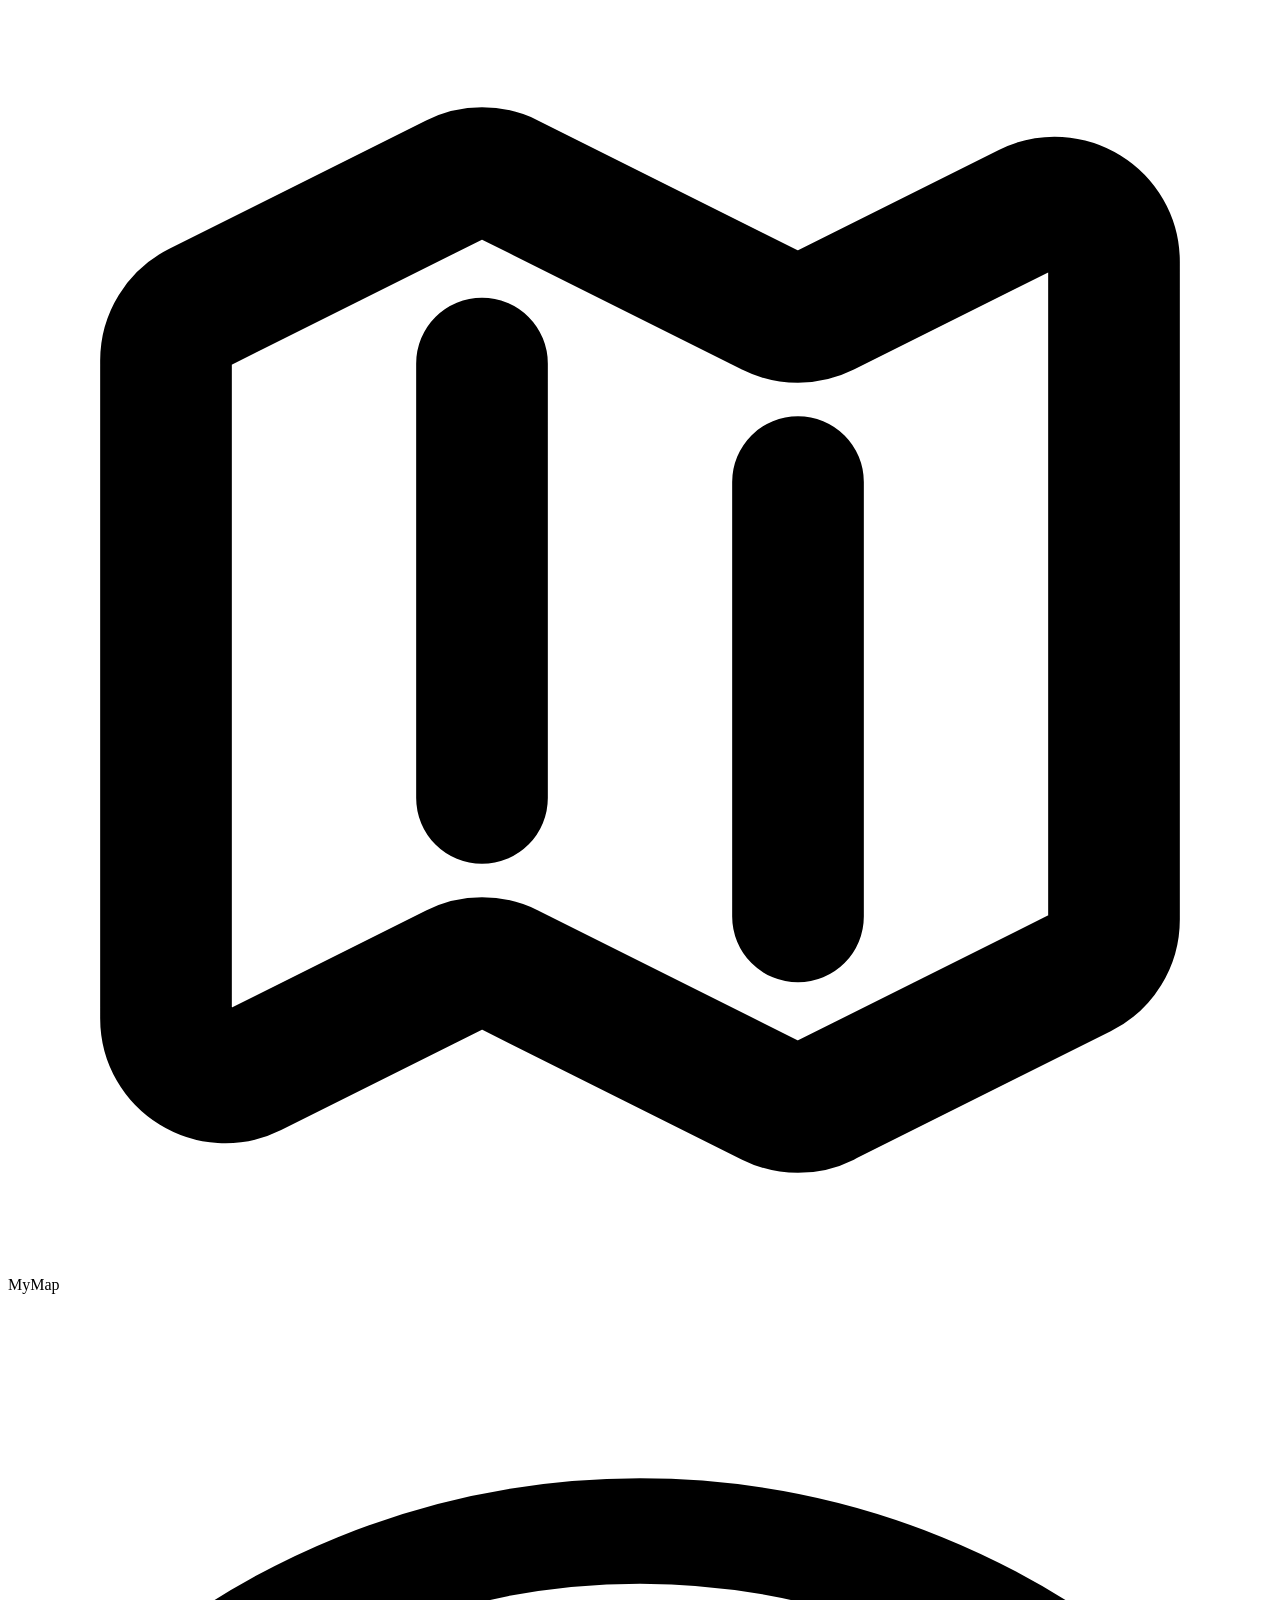
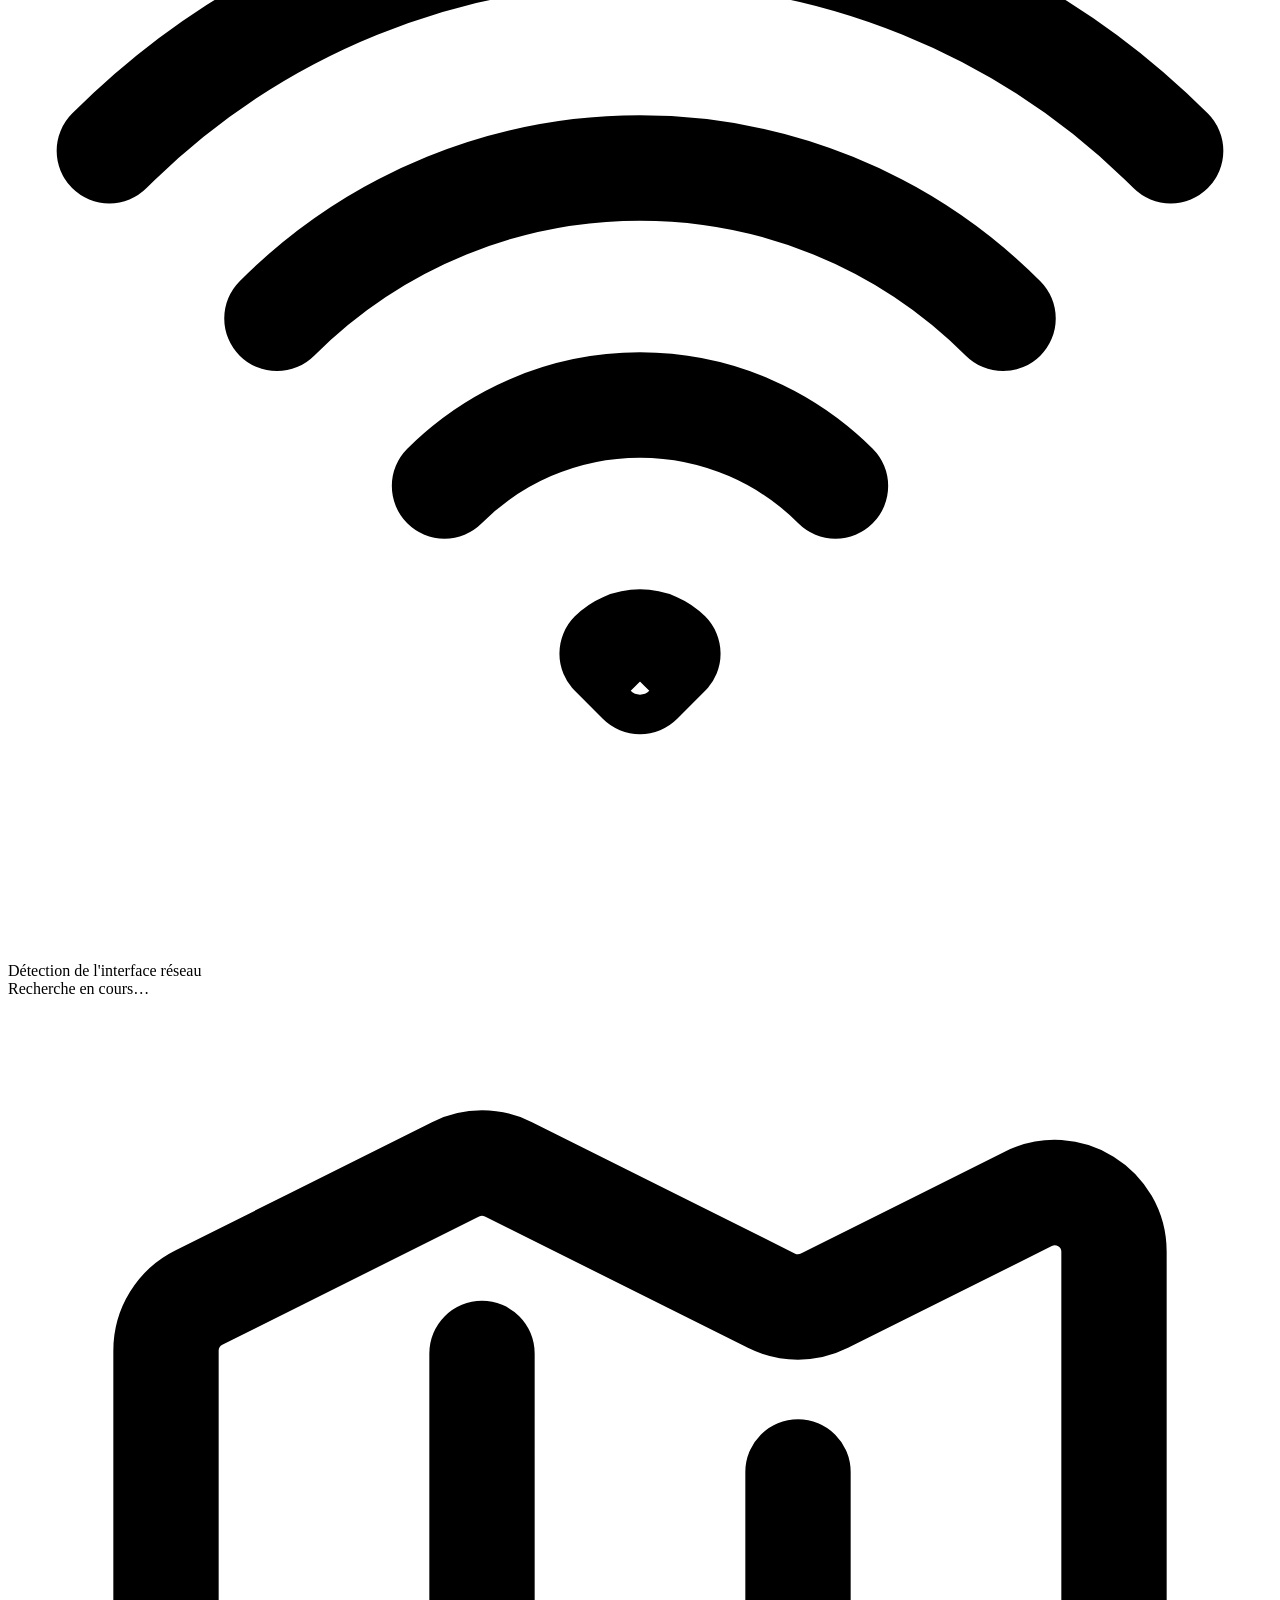
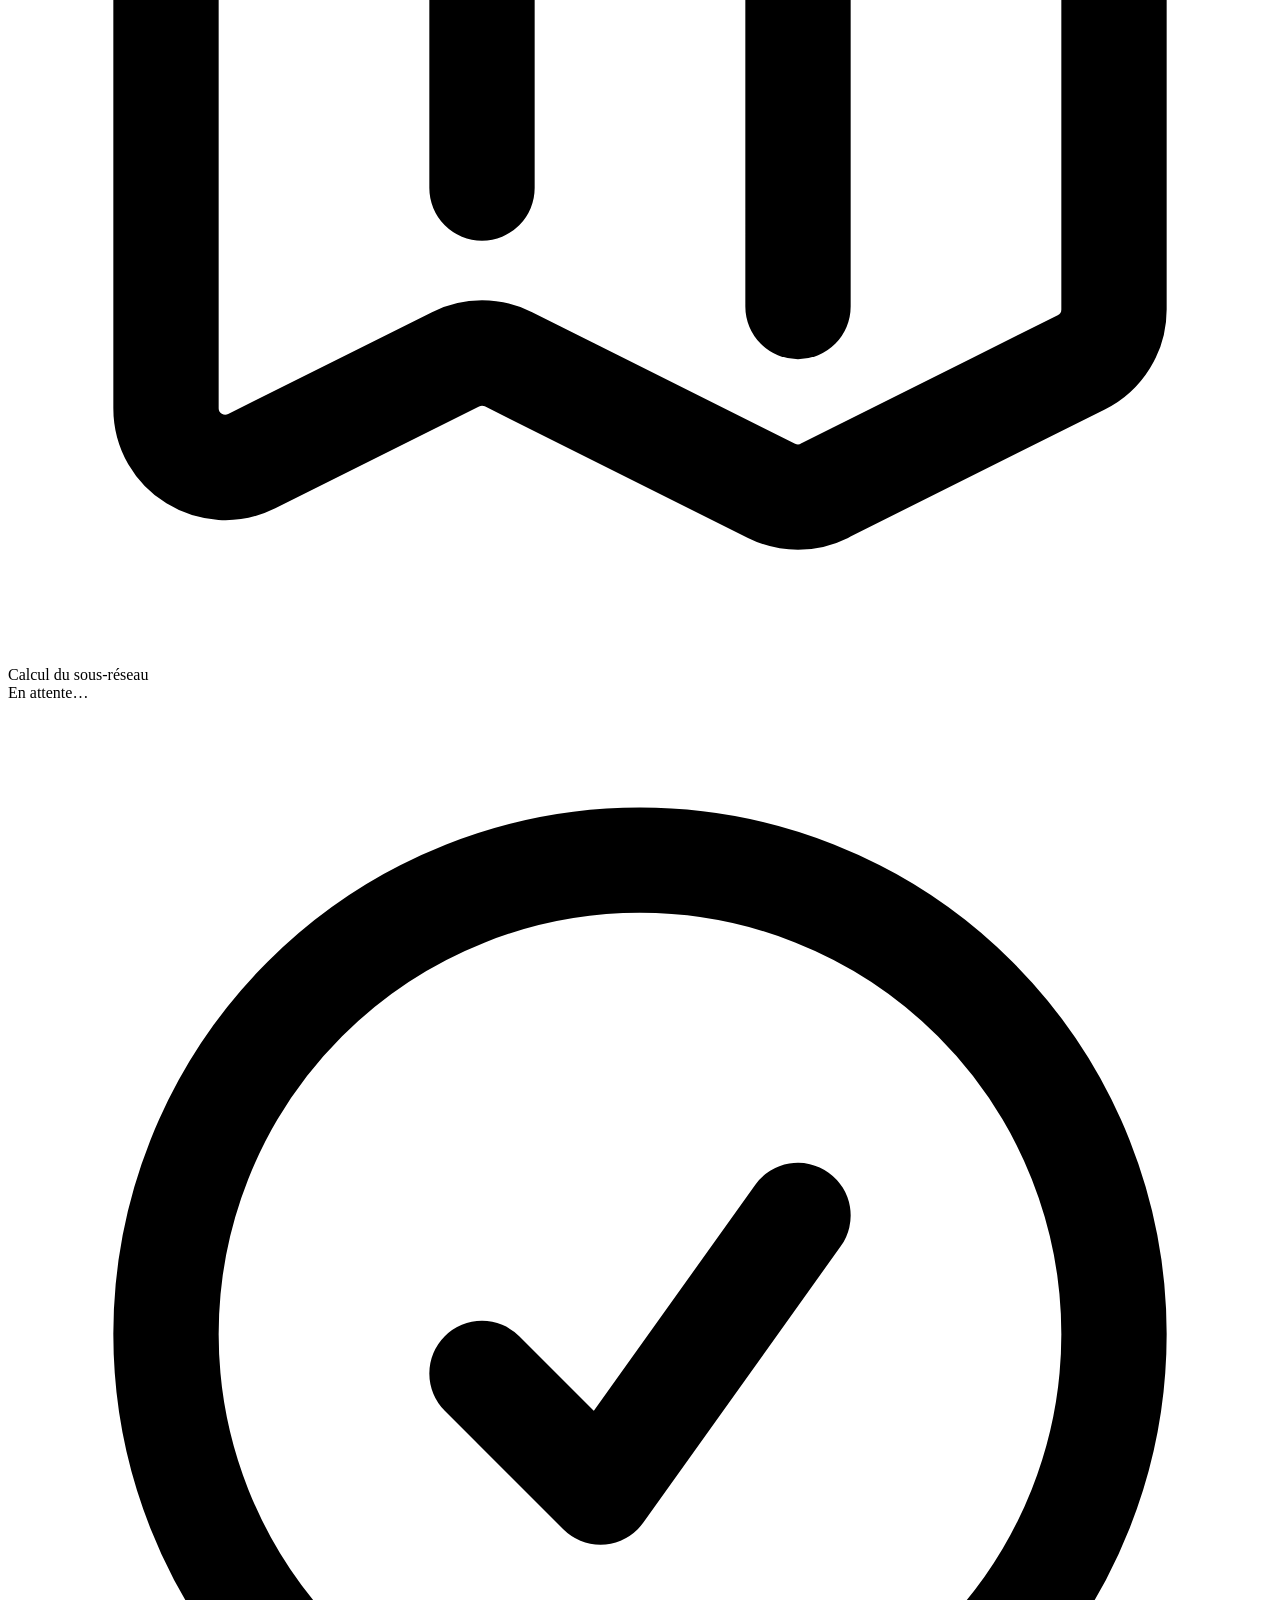
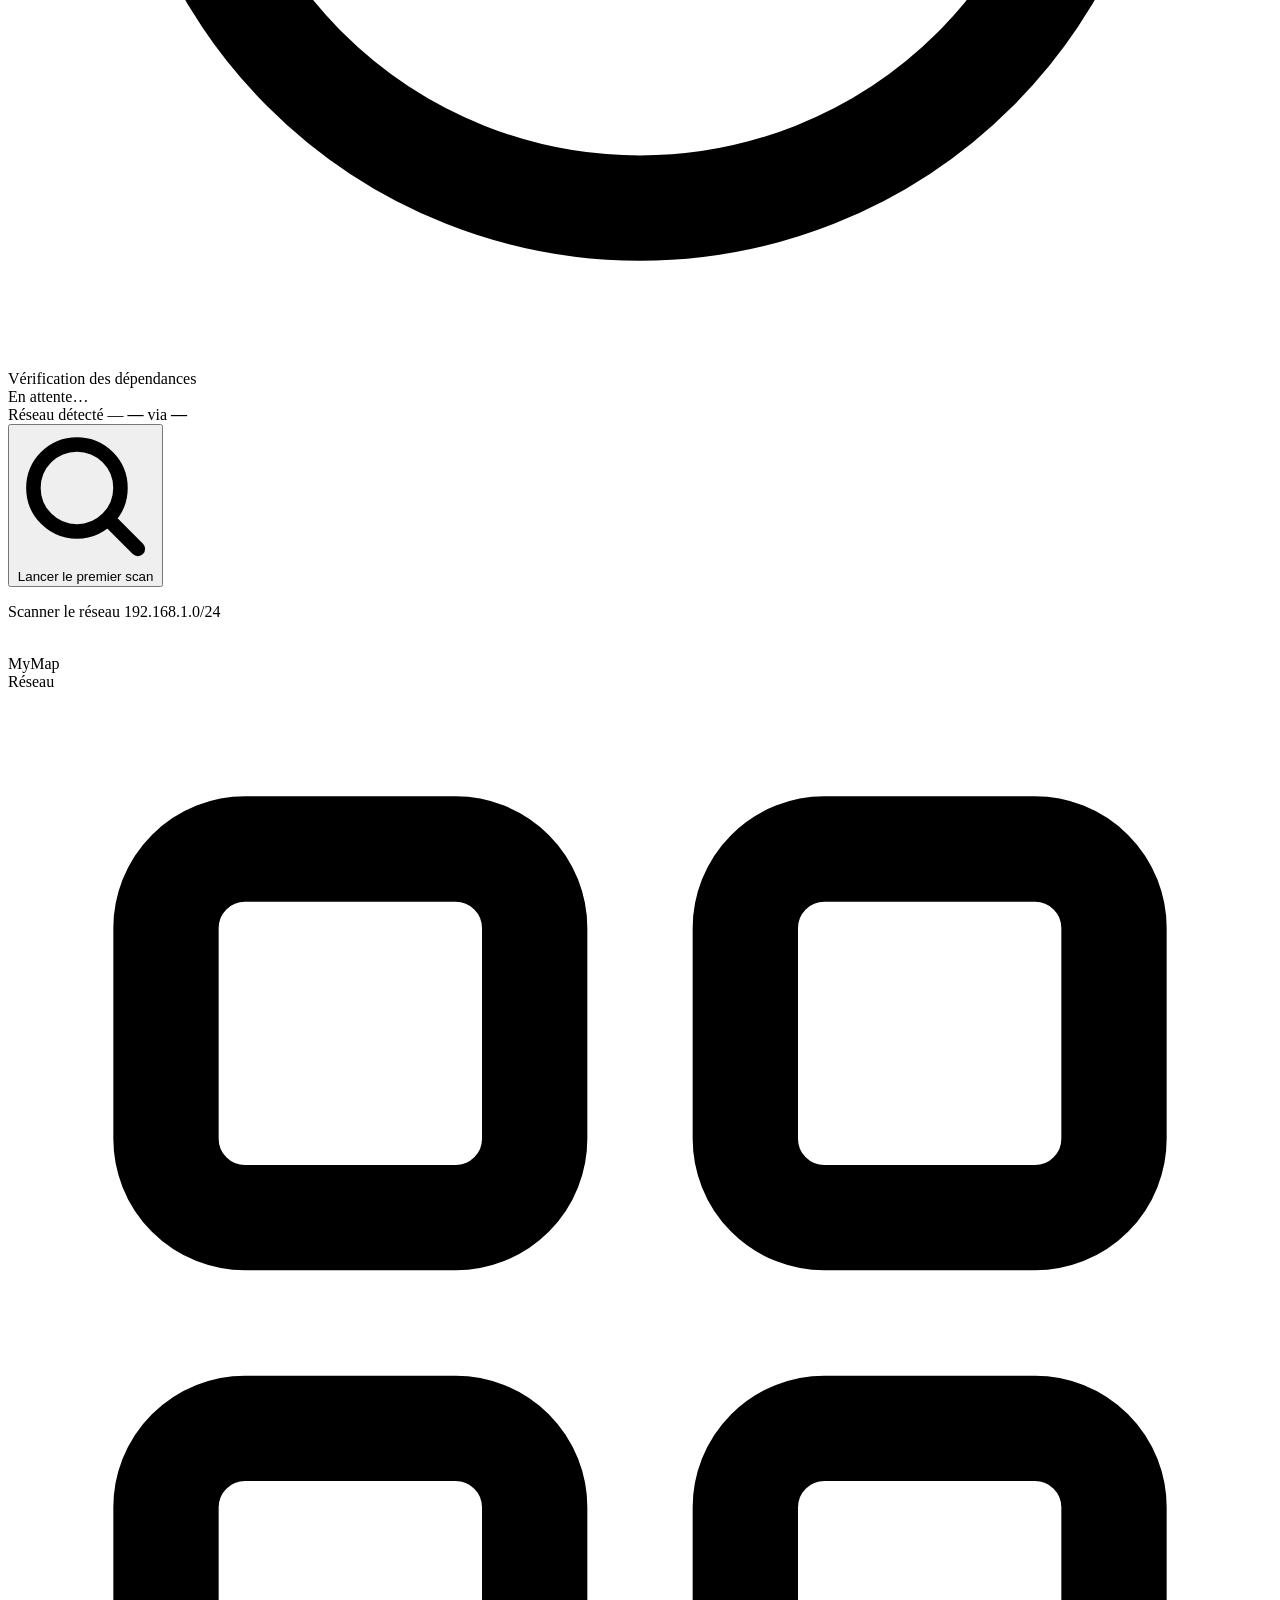
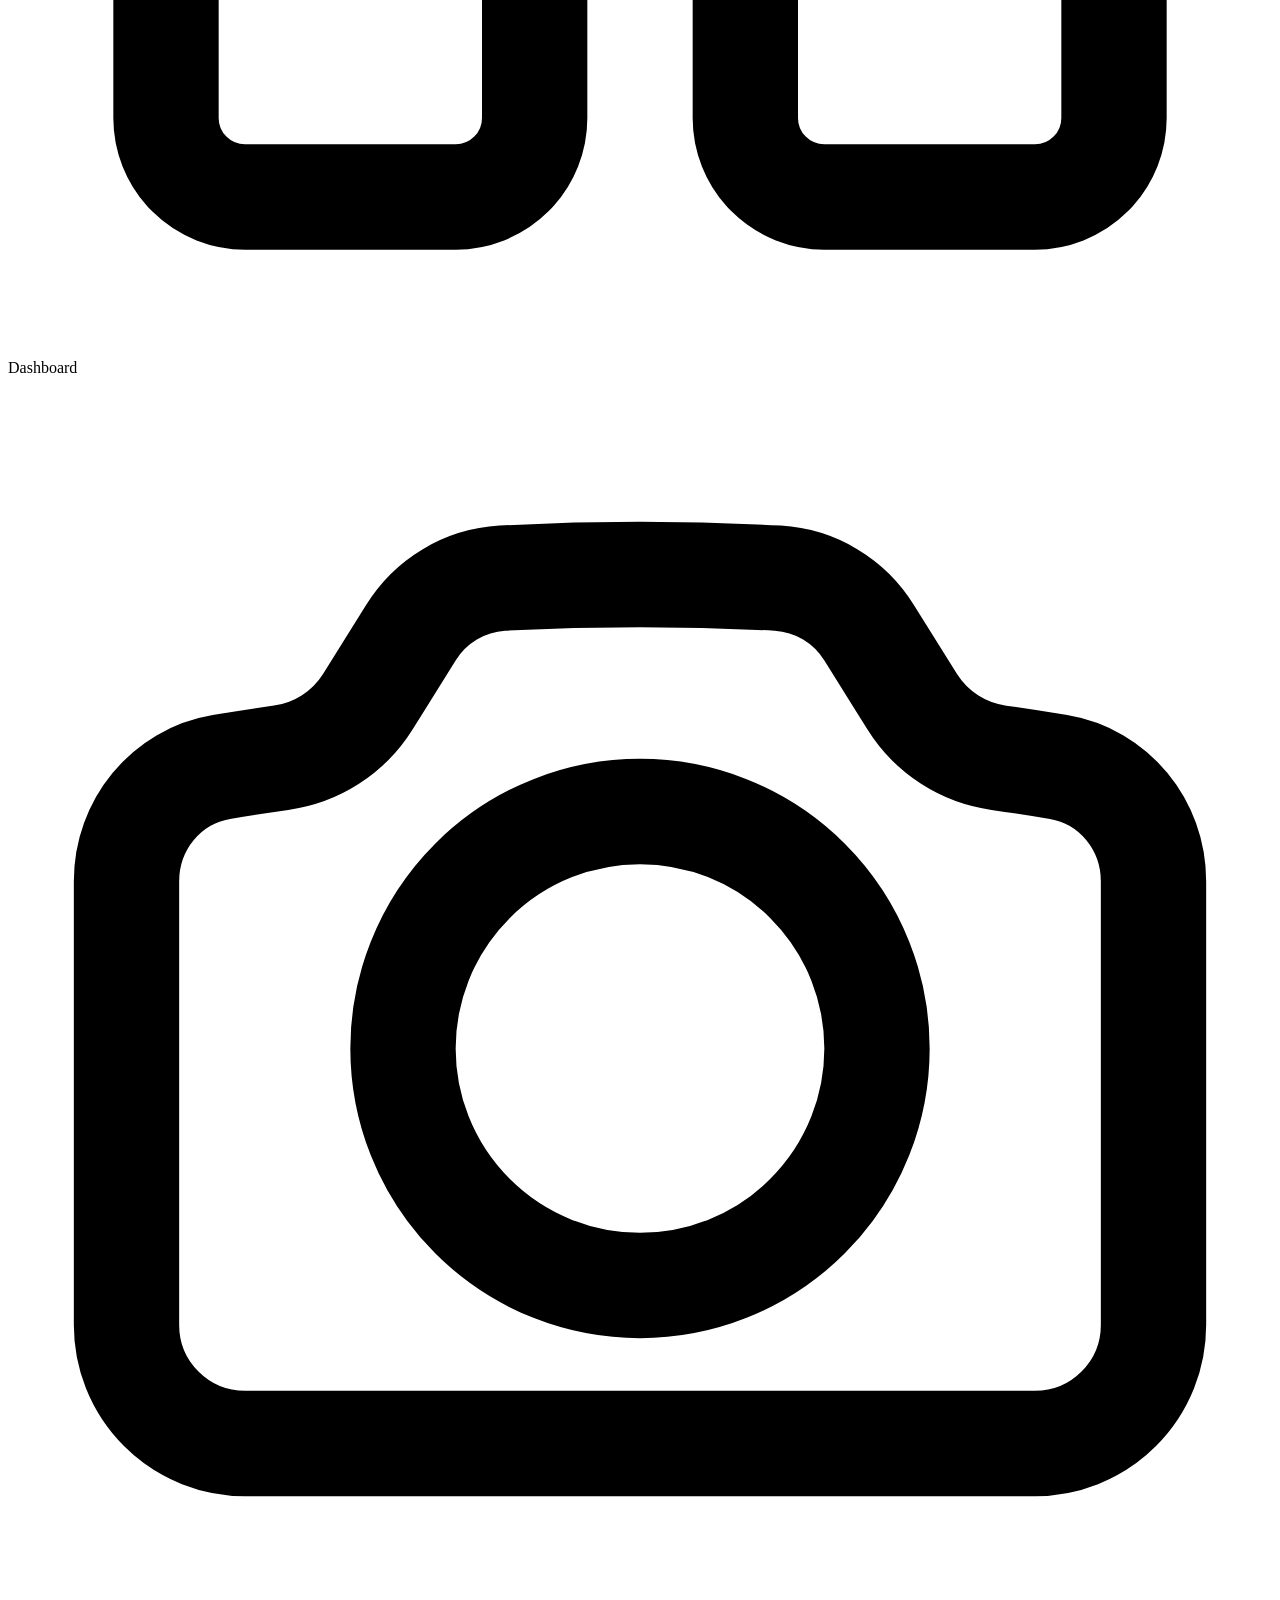
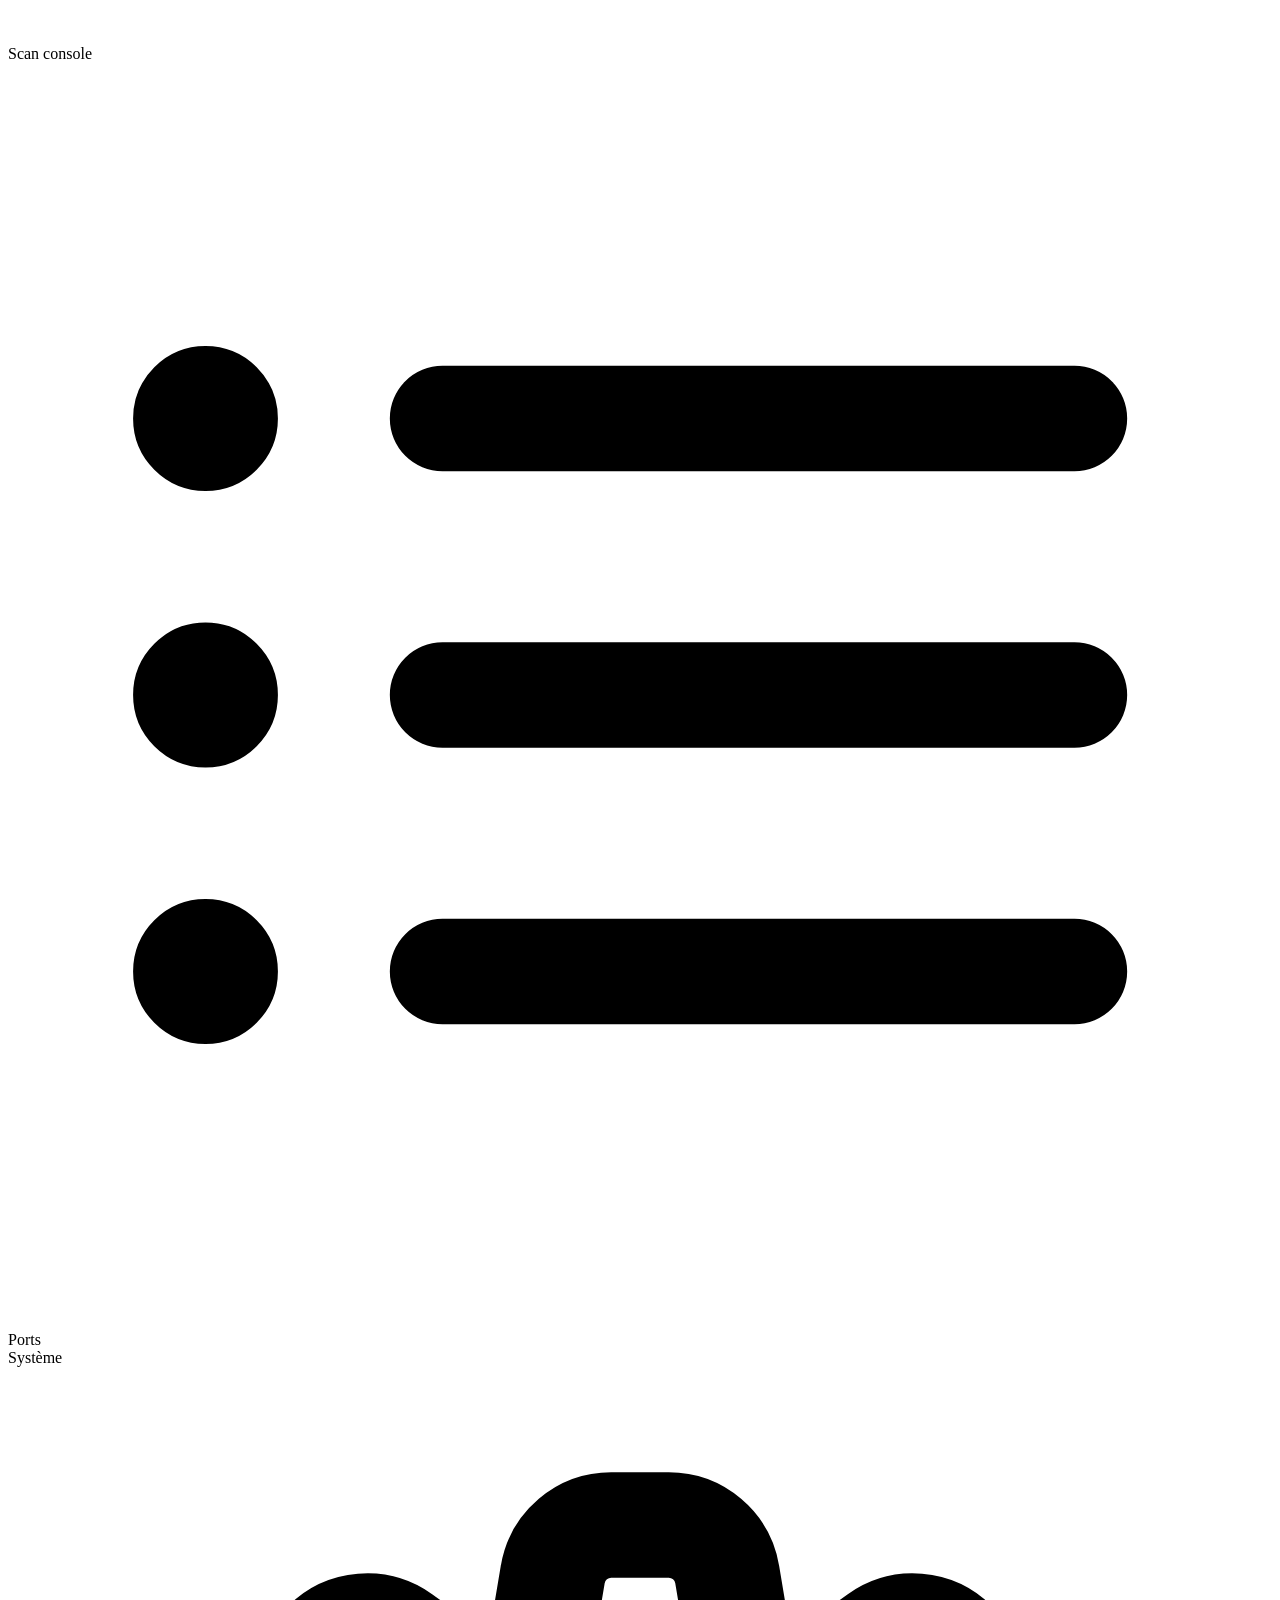
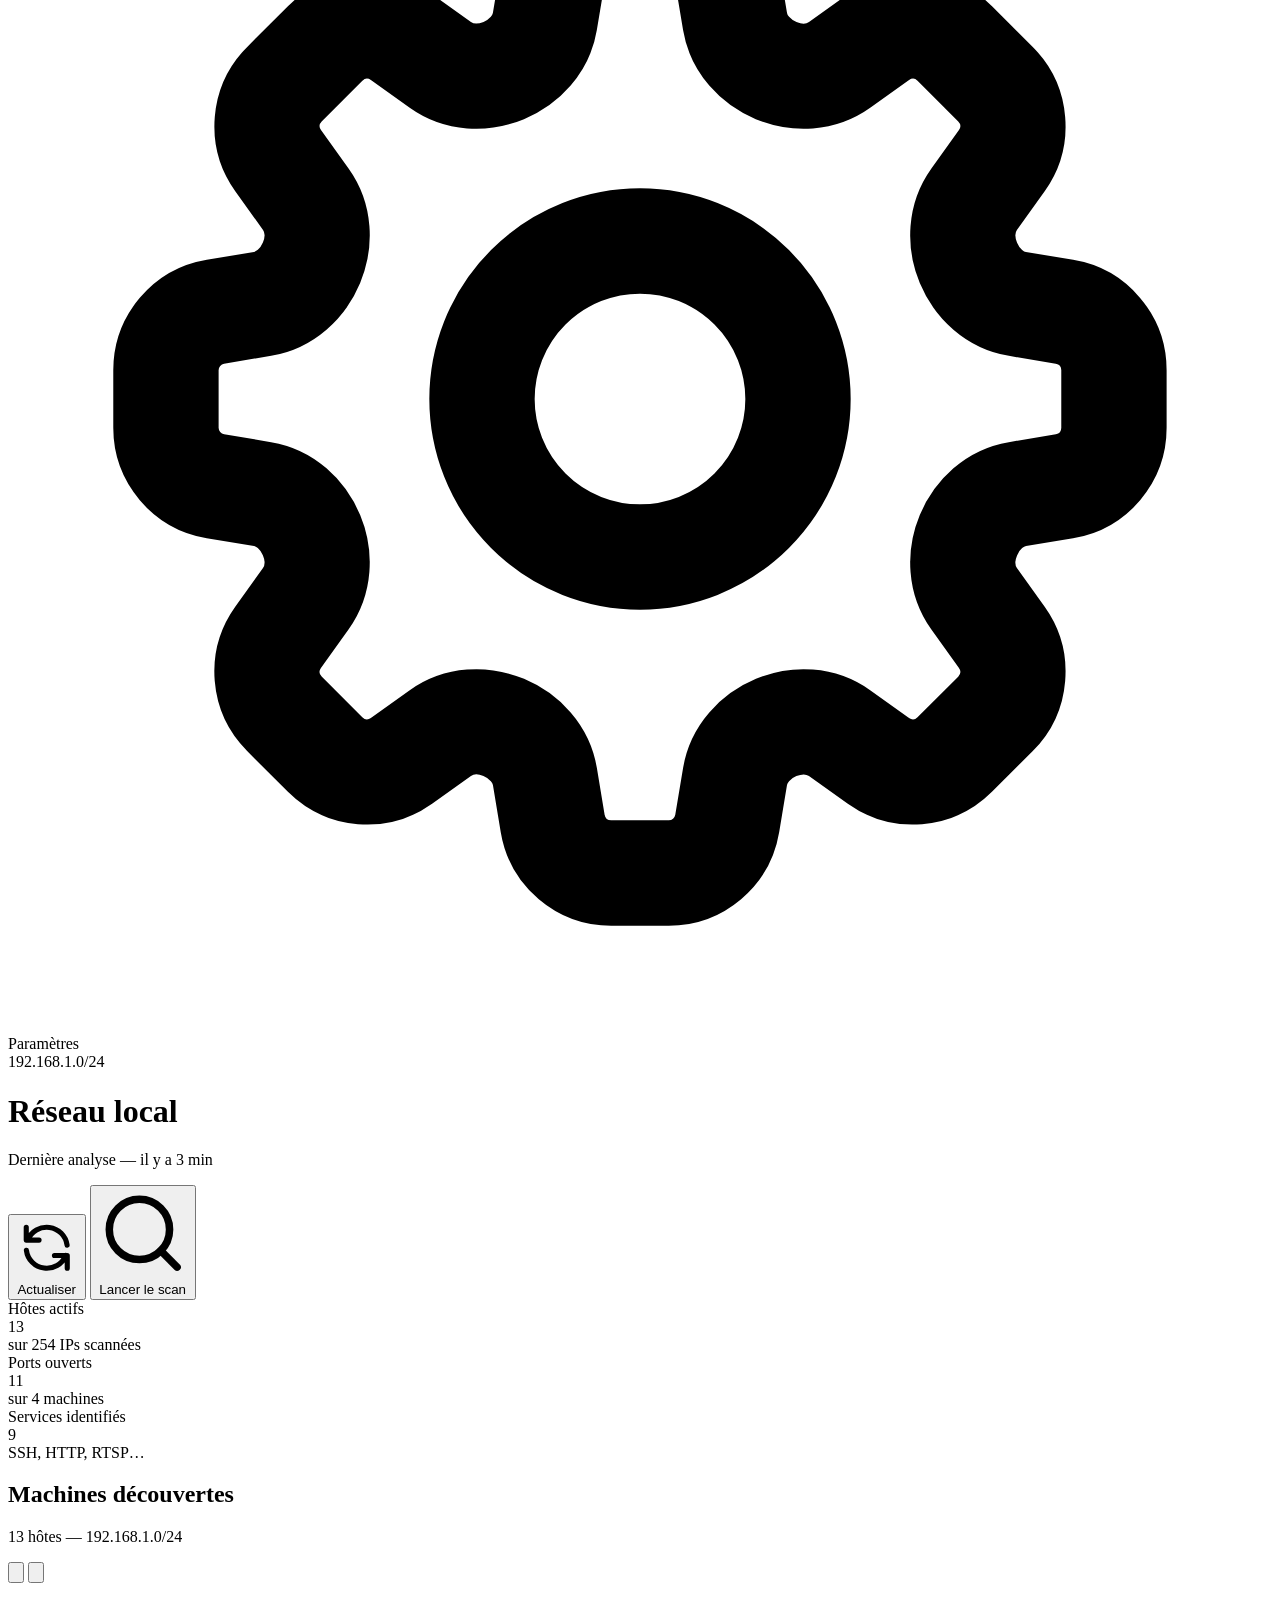
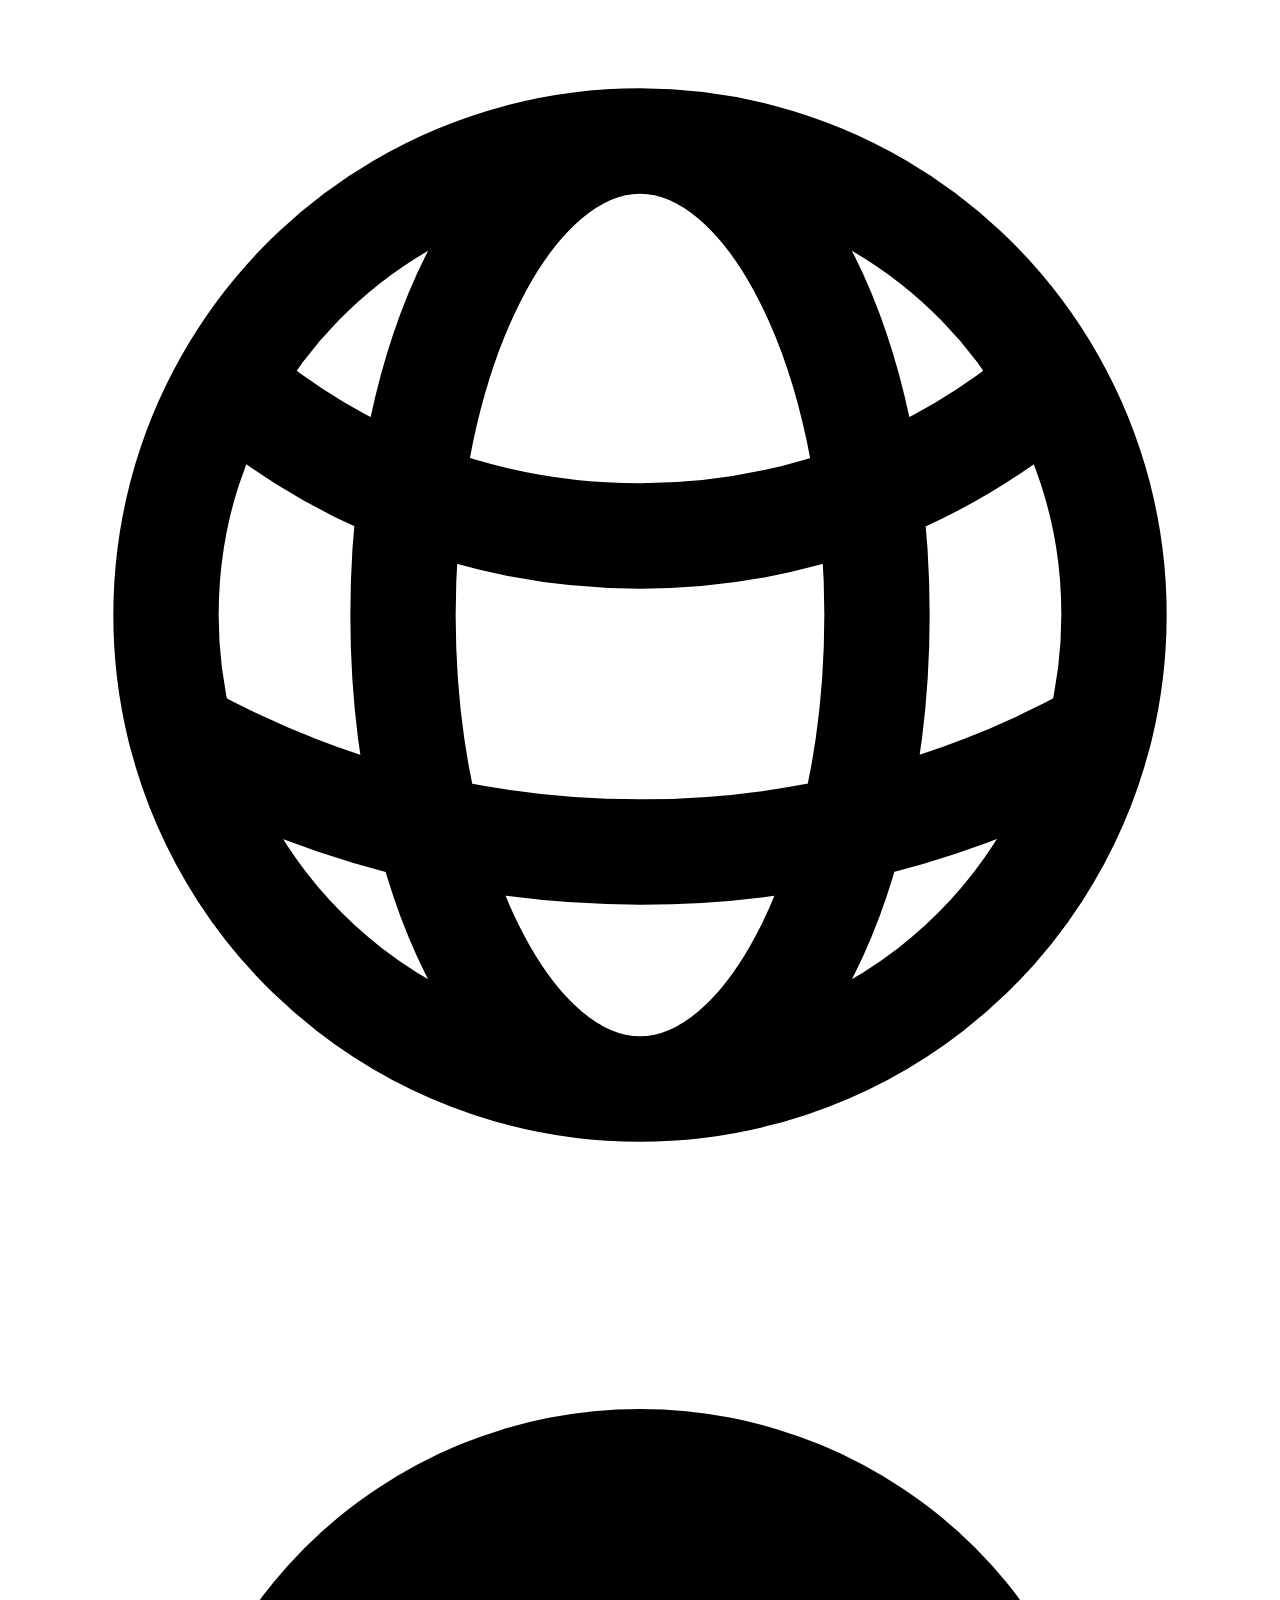
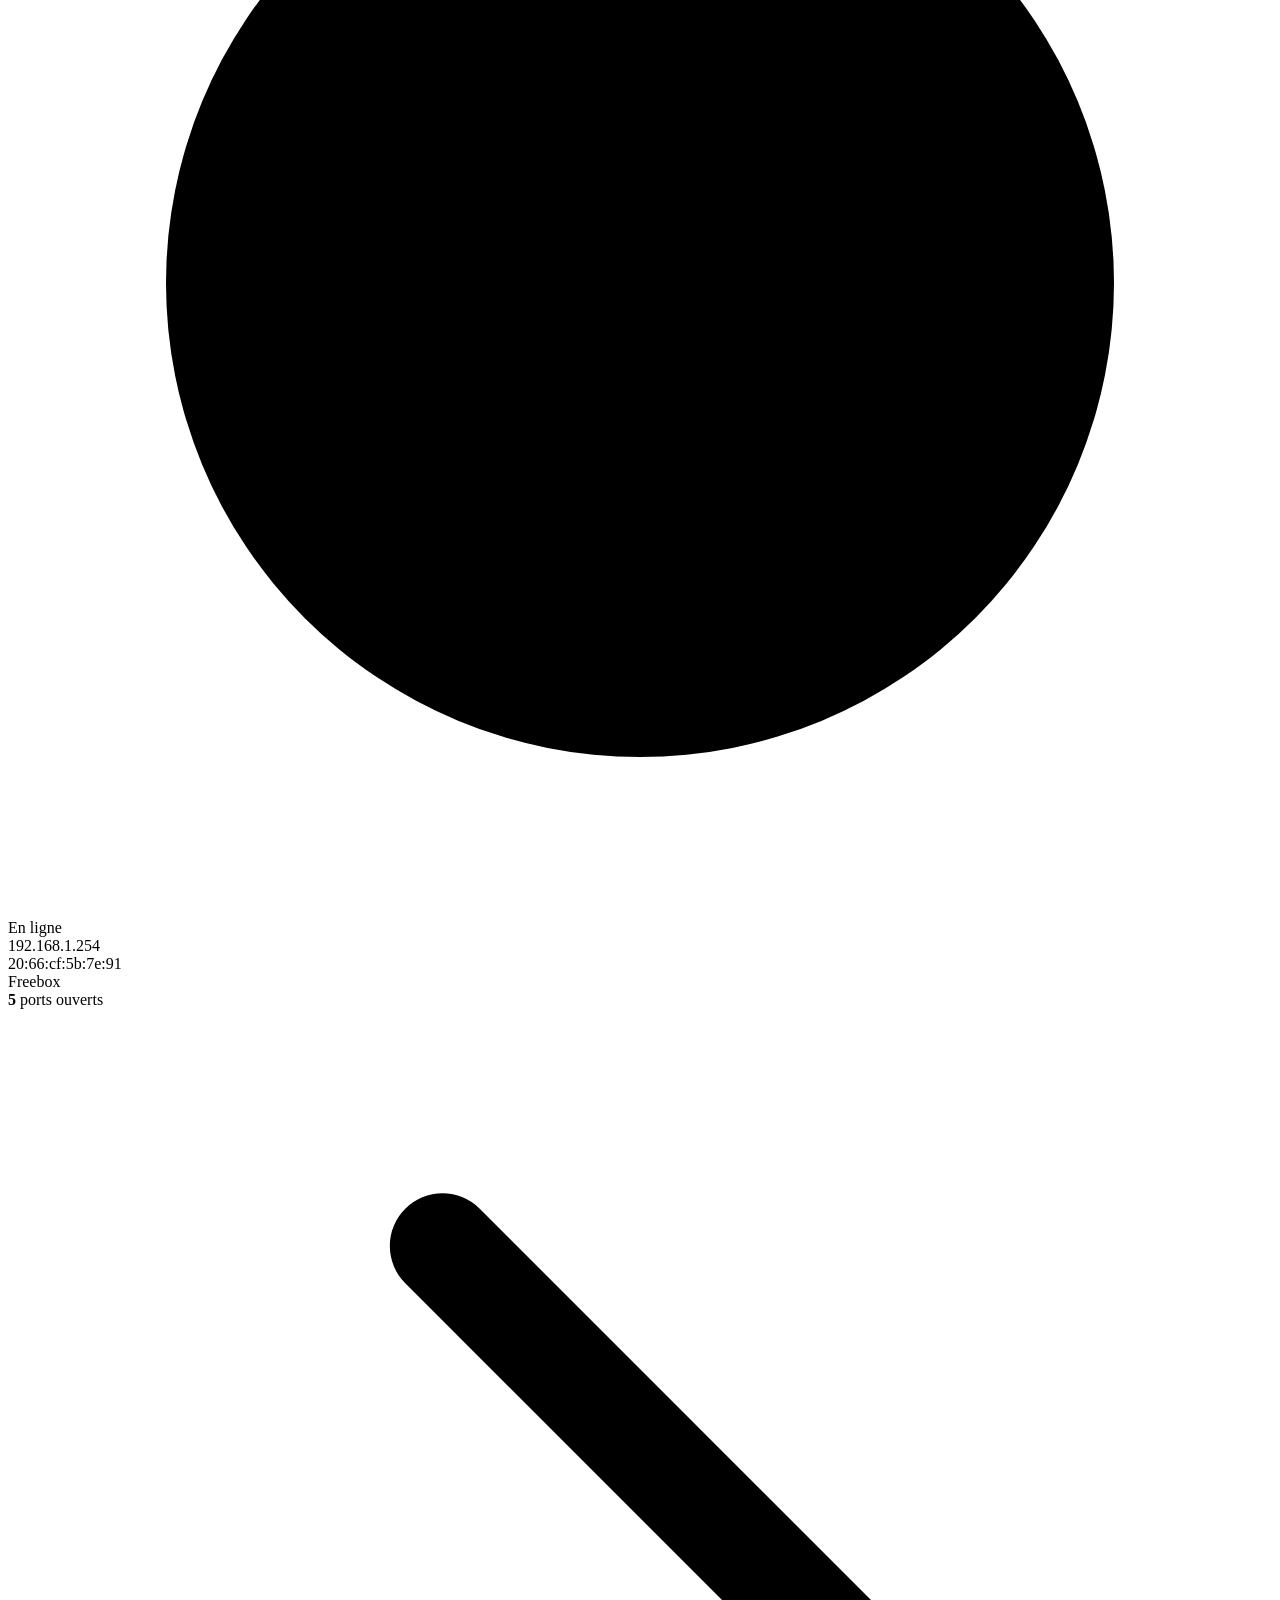
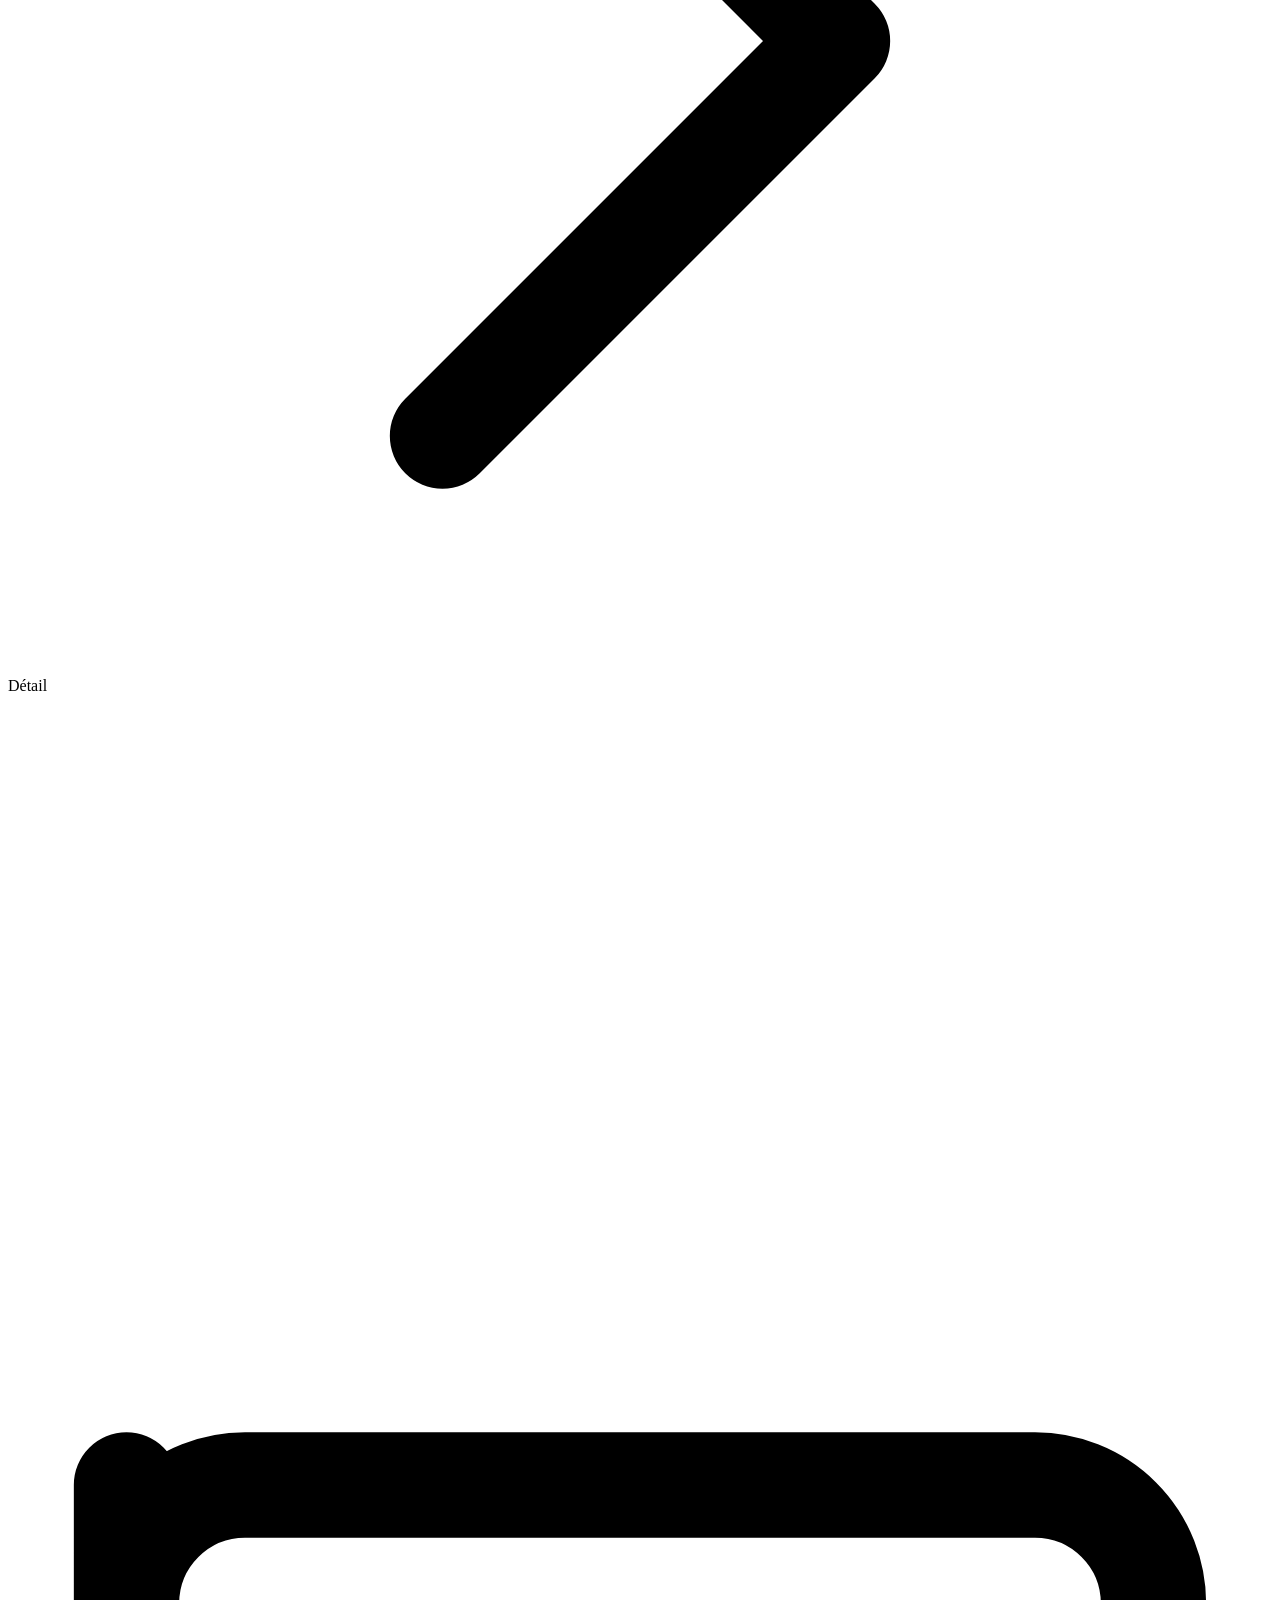
==== web/index.html @ 10fe450f "Commencement FastAPI" ====
<!DOCTYPE html>
<html lang="fr">
<head>
  <meta charset="UTF-8">
  <meta name="viewport" content="width=device-width, initial-scale=1.0">
  <title>MyMap</title>
  <link rel="preconnect" href="https://fonts.googleapis.com">
  <link rel="preconnect" href="https://fonts.gstatic.com" crossorigin>
  <link href="https://fonts.googleapis.com/css2?family=Geist:wght@300;400;500;600;700;800&family=Geist+Mono:wght@400;500;600&display=swap" rel="stylesheet">
  <link rel="stylesheet" href="./web/style.css">
</head>
<body>

<!-- ══════════════════════════════════════
     SPLASH
══════════════════════════════════════ -->
<div id="splash">
  <div class="splash-glow"></div>

  <div class="splash-logo">
    <div class="splash-logo-icon">
      <svg fill="none" viewBox="0 0 24 24" stroke="currentColor" stroke-width="2.5">
        <path stroke-linecap="round" stroke-linejoin="round" d="M9 6.75V15m6-6v8.25m.503 3.498l4.875-2.437c.381-.19.622-.58.622-1.006V4.82c0-.836-.88-1.38-1.628-1.006l-3.869 1.934c-.317.159-.69.159-1.006 0L9.503 3.252a1.125 1.125 0 00-1.006 0L3.622 5.689C3.24 5.88 3 6.27 3 6.695V19.18c0 .836.88 1.38 1.628 1.006l3.869-1.934c.317-.159.69-.159 1.006 0l4.994 2.497c.317.158.69.158 1.006 0z"/>
      </svg>
    </div>
    <span class="splash-logo-name">MyMap</span>
  </div>

  <div class="splash-card">
    <!-- Step 1 -->
    <div class="splash-step" id="step1">
      <div class="splash-step-icon step-running" id="step1-icon">
        <svg fill="none" viewBox="0 0 24 24" stroke="currentColor" stroke-width="2"><path stroke-linecap="round" stroke-linejoin="round" d="M8.288 15.038a5.25 5.25 0 017.424 0M5.106 11.856c3.807-3.808 9.98-3.808 13.788 0M1.924 8.674c5.565-5.565 14.587-5.565 20.152 0M12.53 18.22l-.53.53-.53-.53a.75.75 0 011.06 0z"/></svg>
      </div>
      <div class="splash-step-body">
        <div class="splash-step-label">Détection de l'interface réseau</div>
        <div class="splash-step-value" id="step1-val">Recherche en cours…</div>
      </div>
      <div class="splash-step-spinner" id="step1-spin"></div>
    </div>

    <!-- Step 2 -->
    <div class="splash-step" id="step2">
      <div class="splash-step-icon step-pending" id="step2-icon">
        <svg fill="none" viewBox="0 0 24 24" stroke="currentColor" stroke-width="2"><path stroke-linecap="round" stroke-linejoin="round" d="M9 6.75V15m6-6v8.25m.503 3.498l4.875-2.437c.381-.19.622-.58.622-1.006V4.82c0-.836-.88-1.38-1.628-1.006l-3.869 1.934c-.317.159-.69.159-1.006 0L9.503 3.252a1.125 1.125 0 00-1.006 0L3.622 5.689C3.24 5.88 3 6.27 3 6.695V19.18c0 .836.88 1.38 1.628 1.006l3.869-1.934c.317-.159.69-.159 1.006 0l4.994 2.497c.317.158.69.158 1.006 0z"/></svg>
      </div>
      <div class="splash-step-body">
        <div class="splash-step-label">Calcul du sous-réseau</div>
        <div class="splash-step-value" id="step2-val">En attente…</div>
      </div>
      <div class="splash-step-spinner" id="step2-spin" style="opacity:0"></div>
    </div>

    <!-- Step 3 -->
    <div class="splash-step" id="step3">
      <div class="splash-step-icon step-pending" id="step3-icon">
        <svg fill="none" viewBox="0 0 24 24" stroke="currentColor" stroke-width="2"><path stroke-linecap="round" stroke-linejoin="round" d="M9 12.75L11.25 15 15 9.75M21 12a9 9 0 11-18 0 9 9 0 0118 0z"/></svg>
      </div>
      <div class="splash-step-body">
        <div class="splash-step-label">Vérification des dépendances</div>
        <div class="splash-step-value" id="step3-val">En attente…</div>
      </div>
      <div class="splash-step-spinner" id="step3-spin" style="opacity:0"></div>
    </div>

    <!-- Network result pill -->
    <div class="network-detected" id="netPill">
      <div class="network-detected-dot"></div>
      <div class="network-detected-text">Réseau détecté — <strong id="netDisplay">—</strong> via <strong id="ifDisplay">—</strong></div>
    </div>

    <!-- CTA -->
    <div class="splash-cta" id="splashCta">
      <button class="splash-btn" onclick="enterApp()">
        <svg fill="none" viewBox="0 0 24 24" stroke="currentColor" stroke-width="2.5">
          <path stroke-linecap="round" stroke-linejoin="round" d="M21 21l-5.197-5.197m0 0A7.5 7.5 0 105.196 5.196a7.5 7.5 0 0010.607 10.607z"/>
        </svg>
        Lancer le premier scan
      </button>
      <p class="splash-hint">Scanner le réseau 192.168.1.0/24</p>
    </div>
  </div>
</div>

<!-- ══════════════════════════════════════
     APP
══════════════════════════════════════ -->
<div id="app">
  <!-- SIDEBAR -->
  <aside class="sidebar">
    <div class="sidebar-logo">
      <div class="logo-icon">
        <svg width="14" height="14" fill="none" viewBox="0 0 24 24" stroke="white" stroke-width="2.5">
          <path stroke-linecap="round" stroke-linejoin="round" d="M9 6.75V15m6-6v8.25m.503 3.498l4.875-2.437c.381-.19.622-.58.622-1.006V4.82c0-.836-.88-1.38-1.628-1.006l-3.869 1.934c-.317.159-.69.159-1.006 0L9.503 3.252a1.125 1.125 0 00-1.006 0L3.622 5.689C3.24 5.88 3 6.27 3 6.695V19.18c0 .836.88 1.38 1.628 1.006l3.869-1.934c.317-.159.69-.159 1.006 0l4.994 2.497c.317.158.69.158 1.006 0z"/>
        </svg>
      </div>
      <span class="logo-name">MyMap</span>
    </div>
    <nav class="sidebar-nav">
      <div class="nav-label">Réseau</div>
      <a class="nav-item active" onclick="goto('dashboard',this)">
        <svg fill="none" viewBox="0 0 24 24" stroke="currentColor" stroke-width="2"><rect x="3" y="3" width="7" height="7" rx="1.5"/><rect x="14" y="3" width="7" height="7" rx="1.5"/><rect x="3" y="14" width="7" height="7" rx="1.5"/><rect x="14" y="14" width="7" height="7" rx="1.5"/></svg>
        Dashboard
      </a>
      <a class="nav-item" onclick="goto('scan',this)">
        <svg fill="none" viewBox="0 0 24 24" stroke="currentColor" stroke-width="2"><path stroke-linecap="round" stroke-linejoin="round" d="M6.827 6.175A2.31 2.31 0 015.186 7.23c-.38.054-.757.112-1.134.175C2.999 7.58 2.25 8.507 2.25 9.574V18a2.25 2.25 0 002.25 2.25h15A2.25 2.25 0 0021.75 18V9.574c0-1.067-.75-1.994-1.802-2.169a47.865 47.865 0 00-1.134-.175 2.31 2.31 0 01-1.64-1.055l-.822-1.316a2.192 2.192 0 00-1.736-1.039 48.774 48.774 0 00-5.232 0 2.192 2.192 0 00-1.736 1.039l-.821 1.316z"/><path stroke-linecap="round" stroke-linejoin="round" d="M16.5 12.75a4.5 4.5 0 11-9 0 4.5 4.5 0 019 0z"/></svg>
        Scan console
      </a>
      <a class="nav-item" onclick="goto('ports',this)">
        <svg fill="none" viewBox="0 0 24 24" stroke="currentColor" stroke-width="2"><path stroke-linecap="round" stroke-linejoin="round" d="M8.25 6.75h12M8.25 12h12m-12 5.25h12M3.75 6.75h.007v.008H3.75V6.75zm.375 0a.375.375 0 11-.75 0 .375.375 0 01.75 0zM3.75 12h.007v.008H3.75V12zm.375 0a.375.375 0 11-.75 0 .375.375 0 01.75 0zm-.375 5.25h.007v.008H3.75v-.008zm.375 0a.375.375 0 11-.75 0 .375.375 0 01.75 0z"/></svg>
        Ports
      </a>
      <div class="nav-label">Système</div>
      <a class="nav-item" onclick="goto('settings',this)">
        <svg fill="none" viewBox="0 0 24 24" stroke="currentColor" stroke-width="2"><path stroke-linecap="round" stroke-linejoin="round" d="M10.343 3.94c.09-.542.56-.94 1.11-.94h1.093c.55 0 1.02.398 1.11.94l.149.894c.07.424.384.764.78.93.398.164.855.142 1.205-.108l.737-.527a1.125 1.125 0 011.45.12l.773.774c.39.389.44 1.002.12 1.45l-.527.737c-.25.35-.272.806-.107 1.204.165.397.505.71.93.78l.893.15c.543.09.94.56.94 1.109v1.094c0 .55-.397 1.02-.94 1.11l-.893.149c-.425.07-.765.383-.93.78-.165.398-.143.854.107 1.204l.527.738c.32.447.269 1.06-.12 1.45l-.774.773a1.125 1.125 0 01-1.449.12l-.738-.527c-.35-.25-.806-.272-1.203-.107-.397.165-.71.505-.781.929l-.149.894c-.09.542-.56.94-1.11.94h-1.094c-.55 0-1.019-.398-1.11-.94l-.148-.894c-.071-.424-.384-.764-.781-.93-.398-.164-.854-.142-1.204.108l-.738.527c-.447.32-1.06.269-1.45-.12l-.773-.774a1.125 1.125 0 01-.12-1.45l.527-.737c.25-.35.273-.806.108-1.204-.165-.397-.505-.71-.93-.78l-.894-.15c-.542-.09-.94-.56-.94-1.109v-1.094c0-.55.398-1.02.94-1.11l.894-.149c.424-.07.765-.383.93-.78.165-.398.143-.854-.107-1.204l-.527-.738a1.125 1.125 0 01.12-1.45l.773-.773a1.125 1.125 0 011.45-.12l.737.527c.35.25.807.272 1.204.107.397-.165.71-.505.78-.929l.15-.894z"/><path stroke-linecap="round" stroke-linejoin="round" d="M15 12a3 3 0 11-6 0 3 3 0 016 0z"/></svg>
        Paramètres
      </a>
    </nav>
    <div class="sidebar-footer">
      <div class="network-pill">
        <div class="status-dot dot-green"></div>
        <span id="sidebarNet">192.168.1.0/24</span>
      </div>
    </div>
  </aside>

  <main class="main">

    <!-- ── DASHBOARD ── -->
    <div class="page active" id="page-dashboard">
      <header class="topbar">
        <div class="topbar-left"><h1>Réseau local</h1><p id="lastScan">Dernière analyse — il y a 3 min</p></div>
        <div class="topbar-right">
          <button class="btn btn-secondary" onclick="startBannerScan()">
            <svg fill="none" viewBox="0 0 24 24" stroke="currentColor" stroke-width="2"><path stroke-linecap="round" stroke-linejoin="round" d="M4 4v5h.582m15.356 2A8.001 8.001 0 004.582 9m0 0H9m11 11v-5h-.581m0 0a8.003 8.003 0 01-15.357-2m15.357 2H15"/></svg>
            Actualiser
          </button>
          <button class="btn btn-primary" onclick="startBannerScan()">
            <svg fill="none" viewBox="0 0 24 24" stroke="currentColor" stroke-width="2"><circle cx="11" cy="11" r="8"/><path stroke-linecap="round" d="m21 21-4.35-4.35"/></svg>
            Lancer le scan
          </button>
        </div>
      </header>
      <div class="content">
        <div class="scan-banner" id="scanBanner" style="display:none">
          <div class="scan-banner-icon"><svg fill="none" viewBox="0 0 24 24" stroke="currentColor" stroke-width="2"><circle cx="11" cy="11" r="8"/><path stroke-linecap="round" d="m21 21-4.35-4.35"/></svg></div>
          <div class="scan-banner-text"><strong>Scan ARP en cours…</strong><p>Découverte des hôtes sur <span id="bannerNet">192.168.1.0/24</span></p></div>
          <div class="progress-bar"><div class="progress-fill" id="bannerFill"></div></div>
        </div>
        <div class="stats-row">
          <div class="stat-card"><div class="stat-label">Hôtes actifs</div><div class="stat-value">13</div><div class="stat-sub">sur 254 IPs scannées</div></div>
          <div class="stat-card"><div class="stat-label">Ports ouverts</div><div class="stat-value" style="color:var(--accent)">11</div><div class="stat-sub">sur 4 machines</div></div>
          <div class="stat-card"><div class="stat-label">Services identifiés</div><div class="stat-value" style="color:var(--green)">9</div><div class="stat-sub">SSH, HTTP, RTSP…</div></div>
        </div>
        <div class="section-header">
          <div><h2>Machines découvertes</h2><p>13 hôtes — <span id="dashNet">192.168.1.0/24</span></p></div>
          <div class="view-toggle">
            <button class="view-btn active" id="gridBtn" onclick="setView('grid')"><svg fill="none" viewBox="0 0 24 24" stroke="currentColor" stroke-width="2"><rect x="3" y="3" width="7" height="7" rx="1.5"/><rect x="14" y="3" width="7" height="7" rx="1.5"/><rect x="3" y="14" width="7" height="7" rx="1.5"/><rect x="14" y="14" width="7" height="7" rx="1.5"/></svg></button>
            <button class="view-btn" id="listBtn" onclick="setView('list')"><svg fill="none" viewBox="0 0 24 24" stroke="currentColor" stroke-width="2"><path stroke-linecap="round" d="M4 6h16M4 12h16M4 18h16"/></svg></button>
          </div>
        </div>

        <!-- GRID -->
        <div class="machines-grid" id="gridView">
          <div class="machine-card" onclick="openDetail('router')">
            <div class="card-top">
              <div class="device-icon icon-router"><svg fill="none" viewBox="0 0 24 24" stroke="currentColor" stroke-width="2"><path stroke-linecap="round" stroke-linejoin="round" d="M12 21a9.004 9.004 0 008.716-6.747M12 21a9.004 9.004 0 01-8.716-6.747M12 21c2.485 0 4.5-4.03 4.5-9S14.485 3 12 3m0 18c-2.485 0-4.5-4.03-4.5-9S9.515 3 12 3m0 0a8.997 8.997 0 017.843 4.582M12 3a8.997 8.997 0 00-7.843 4.582m15.686 0A11.953 11.953 0 0112 10.5c-2.998 0-5.74-1.1-7.843-2.918m15.686 0A8.959 8.959 0 0121 12c0 .778-.099 1.533-.284 2.253m0 0A17.919 17.919 0 0112 16.5c-3.162 0-6.133-.815-8.716-2.247m0 0A9.015 9.015 0 013 12c0-1.605.42-3.113 1.157-4.418"/></svg></div>
              <span class="badge badge-green"><svg fill="currentColor" viewBox="0 0 8 8"><circle cx="4" cy="4" r="3"/></svg>En ligne</span>
            </div>
            <div class="card-ip">192.168.1.254</div>
            <div class="card-mac">20:66:cf:5b:7e:91</div>
            <div class="card-brand">Freebox</div>
            <div class="card-footer"><span class="ports-info"><strong>5</strong> ports ouverts</span><span class="action-pill"><svg fill="none" viewBox="0 0 24 24" stroke="currentColor" stroke-width="2"><path stroke-linecap="round" stroke-linejoin="round" d="M8.25 4.5l7.5 7.5-7.5 7.5"/></svg>Détail</span></div>
          </div>
          <div class="machine-card" onclick="openDetail('server')">
            <div class="card-top">
              <div class="device-icon icon-server"><svg fill="none" viewBox="0 0 24 24" stroke="currentColor" stroke-width="2"><path stroke-linecap="round" stroke-linejoin="round" d="M21.75 17.25v.75a2.25 2.25 0 01-2.25 2.25h-15a2.25 2.25 0 01-2.25-2.25v-.75m19.5 0A2.25 2.25 0 0019.5 15h-15a2.25 2.25 0 00-2.25 2.25m19.5 0v.243a2.25 2.25 0 01-1.07 1.916l-7.5 4.615a2.25 2.25 0 01-2.36 0L3.32 19.409a2.25 2.25 0 01-1.07-1.916V15"/></svg></div>
              <span class="badge badge-green"><svg fill="currentColor" viewBox="0 0 8 8"><circle cx="4" cy="4" r="3"/></svg>En ligne</span>
            </div>
            <div class="card-ip">192.168.1.66</div>
            <div class="card-mac">40:9f:38:0f:a3:7b</div>
            <div class="card-brand">Ubuntu</div>
            <div class="card-footer"><span class="ports-info"><strong>1</strong> port ouvert</span><span class="action-pill"><svg fill="none" viewBox="0 0 24 24" stroke="currentColor" stroke-width="2"><path stroke-linecap="round" stroke-linejoin="round" d="M8.25 4.5l7.5 7.5-7.5 7.5"/></svg>Détail</span></div>
          </div>
          <div class="machine-card" onclick="openDetail('printer')">
            <div class="card-top">
              <div class="device-icon icon-printer"><svg fill="none" viewBox="0 0 24 24" stroke="currentColor" stroke-width="2"><path stroke-linecap="round" stroke-linejoin="round" d="M6.72 13.829c-.24.03-.48.062-.72.096m.72-.096a42.415 42.415 0 0110.56 0m-10.56 0L6.34 18m10.94-4.171c.24.03.48.062.72.096m-.72-.096L17.66 18m0 0l.229 2.523a1.125 1.125 0 01-1.12 1.227H7.231c-.662 0-1.18-.568-1.12-1.227L6.34 18m11.318 0h1.091A2.25 2.25 0 0021 15.75V9.456c0-1.081-.768-2.015-1.837-2.175a48.055 48.055 0 00-1.913-.247M6.34 18H5.25A2.25 2.25 0 013 15.75V9.456c0-1.081.768-2.015 1.837-2.175a48.041 48.041 0 011.913-.247m10.5 0a48.536 48.536 0 00-10.5 0m10.5 0V3.375c0-.621-.504-1.125-1.125-1.125h-8.25c-.621 0-1.125.504-1.125 1.125v3.659M18 10.5h.008v.008H18V10.5zm-3 0h.008v.008H15V10.5z"/></svg></div>
              <span class="badge badge-green"><svg fill="currentColor" viewBox="0 0 8 8"><circle cx="4" cy="4" r="3"/></svg>En ligne</span>
            </div>
            <div class="card-ip">192.168.1.169</div>
            <div class="card-mac">f8:25:51:1d:a6:e0</div>
            <div class="card-brand">EPSON</div>
            <div class="card-footer"><span class="ports-info"><strong>3</strong> ports ouverts</span><span class="action-pill"><svg fill="none" viewBox="0 0 24 24" stroke="currentColor" stroke-width="2"><path stroke-linecap="round" stroke-linejoin="round" d="M8.25 4.5l7.5 7.5-7.5 7.5"/></svg>Détail</span></div>
          </div>
          <div class="machine-card" onclick="openDetail('pc')">
            <div class="card-top">
              <div class="device-icon icon-pc"><svg fill="none" viewBox="0 0 24 24" stroke="currentColor" stroke-width="2"><path stroke-linecap="round" stroke-linejoin="round" d="M9 17.25v1.007a3 3 0 01-.879 2.122L7.5 21h9l-.621-.621A3 3 0 0115 18.257V17.25m6-12V15a2.25 2.25 0 01-2.25 2.25H5.25A2.25 2.25 0 013 15V5.25m18 0A2.25 2.25 0 0018.75 3H5.25A2.25 2.25 0 003 5.25m18 0v.243a2.25 2.25 0 01-1.07 1.916l-7.5 4.615a2.25 2.25 0 01-2.36 0L3.32 7.409A2.25 2.25 0 012.25 5.493V5.25"/></svg></div>
              <span class="badge badge-green"><svg fill="currentColor" viewBox="0 0 8 8"><circle cx="4" cy="4" r="3"/></svg>En ligne</span>
            </div>
            <div class="card-ip">192.168.1.134</div>
            <div class="card-mac">28:d0:43:8d:61:3c</div>
            <div class="card-brand">Micro-Star</div>
            <div class="card-footer"><span class="ports-info"><strong>2</strong> ports ouverts</span><span class="action-pill"><svg fill="none" viewBox="0 0 24 24" stroke="currentColor" stroke-width="2"><path stroke-linecap="round" stroke-linejoin="round" d="M8.25 4.5l7.5 7.5-7.5 7.5"/></svg>Détail</span></div>
          </div>
          <div class="machine-card">
            <div class="card-top">
              <div class="device-icon icon-mobile"><svg fill="none" viewBox="0 0 24 24" stroke="currentColor" stroke-width="2"><path stroke-linecap="round" stroke-linejoin="round" d="M10.5 1.5H8.25A2.25 2.25 0 006 3.75v16.5a2.25 2.25 0 002.25 2.25h7.5A2.25 2.25 0 0018 20.25V3.75a2.25 2.25 0 00-2.25-2.25H13.5m-3 0V3h3V1.5m-3 0h3m-3 18h3"/></svg></div>
              <span class="badge badge-green"><svg fill="currentColor" viewBox="0 0 8 8"><circle cx="4" cy="4" r="3"/></svg>En ligne</span>
            </div>
            <div class="card-ip">192.168.1.79</div>
            <div class="card-mac">dc:00:b0:69:2e:6b</div>
            <div class="card-brand">Apple</div>
            <div class="card-footer"><span class="ports-info" style="color:var(--text-muted)">Non scanné</span><span class="action-pill"><svg fill="none" viewBox="0 0 24 24" stroke="currentColor" stroke-width="2"><circle cx="11" cy="11" r="8"/><path stroke-linecap="round" d="m21 21-4.35-4.35"/></svg>Scanner</span></div>
          </div>
          <div class="machine-card">
            <div class="card-top">
              <div class="device-icon icon-unknown"><svg fill="none" viewBox="0 0 24 24" stroke="currentColor" stroke-width="2"><path stroke-linecap="round" stroke-linejoin="round" d="M9.879 7.519c1.171-1.025 3.071-1.025 4.242 0 1.172 1.025 1.172 2.687 0 3.712-.203.179-.43.326-.67.442-.745.361-1.45.999-1.45 1.827v.75M21 12a9 9 0 11-18 0 9 9 0 0118 0zm-9 5.25h.008v.008H12v-.008z"/></svg></div>
              <span class="badge badge-gray">Inconnu</span>
            </div>
            <div class="card-ip">192.168.1.138</div>
            <div class="card-mac">be:c7:49:9d:44:ce</div>
            <div class="card-brand unknown">Fabricant inconnu</div>
            <div class="card-footer"><span class="ports-info" style="color:var(--text-muted)">Non scanné</span><span class="action-pill"><svg fill="none" viewBox="0 0 24 24" stroke="currentColor" stroke-width="2"><circle cx="11" cy="11" r="8"/><path stroke-linecap="round" d="m21 21-4.35-4.35"/></svg>Scanner</span></div>
          </div>
        </div>

        <!-- LIST -->
        <div class="machines-list" id="listView" style="display:none">
          <div class="machine-row" onclick="openDetail('router')">
            <div class="row-icon icon-router"><svg fill="none" viewBox="0 0 24 24" stroke="currentColor" stroke-width="2"><path stroke-linecap="round" stroke-linejoin="round" d="M12 21a9.004 9.004 0 008.716-6.747M12 21a9.004 9.004 0 01-8.716-6.747M12 21c2.485 0 4.5-4.03 4.5-9S14.485 3 12 3m0 18c-2.485 0-4.5-4.03-4.5-9S9.515 3 12 3m0 0a8.997 8.997 0 017.843 4.582M12 3a8.997 8.997 0 00-7.843 4.582m15.686 0A11.953 11.953 0 0112 10.5c-2.998 0-5.74-1.1-7.843-2.918m15.686 0A8.959 8.959 0 0121 12c0 .778-.099 1.533-.284 2.253m0 0A17.919 17.919 0 0112 16.5c-3.162 0-6.133-.815-8.716-2.247m0 0A9.015 9.015 0 013 12c0-1.605.42-3.113 1.157-4.418"/></svg></div>
            <div class="row-main"><div class="row-ip">192.168.1.254</div><div class="row-meta">20:66:cf:5b:7e:91</div></div>
            <div class="row-brand">Freebox</div>
            <span class="badge badge-green" style="font-size:11px"><svg fill="currentColor" viewBox="0 0 8 8" style="width:7px;height:7px"><circle cx="4" cy="4" r="3"/></svg>En ligne</span>
            <div class="row-ports"><strong>5</strong> ports</div>
            <div class="row-action"><button class="btn btn-secondary btn-sm">Détail</button></div>
          </div>
          <div class="machine-row" onclick="openDetail('server')">
            <div class="row-icon icon-server"><svg fill="none" viewBox="0 0 24 24" stroke="currentColor" stroke-width="2"><path stroke-linecap="round" stroke-linejoin="round" d="M21.75 17.25v.75a2.25 2.25 0 01-2.25 2.25h-15a2.25 2.25 0 01-2.25-2.25v-.75m19.5 0A2.25 2.25 0 0019.5 15h-15a2.25 2.25 0 00-2.25 2.25m19.5 0v.243a2.25 2.25 0 01-1.07 1.916l-7.5 4.615a2.25 2.25 0 01-2.36 0L3.32 19.409a2.25 2.25 0 01-1.07-1.916V15"/></svg></div>
            <div class="row-main"><div class="row-ip">192.168.1.66</div><div class="row-meta">40:9f:38:0f:a3:7b</div></div>
            <div class="row-brand">Ubuntu</div>
            <span class="badge badge-green" style="font-size:11px"><svg fill="currentColor" viewBox="0 0 8 8" style="width:7px;height:7px"><circle cx="4" cy="4" r="3"/></svg>En ligne</span>
            <div class="row-ports"><strong>1</strong> port</div>
            <div class="row-action"><button class="btn btn-secondary btn-sm">Détail</button></div>
          </div>
          <div class="machine-row" onclick="openDetail('printer')">
            <div class="row-icon icon-printer"><svg fill="none" viewBox="0 0 24 24" stroke="currentColor" stroke-width="2"><path stroke-linecap="round" stroke-linejoin="round" d="M6.72 13.829c-.24.03-.48.062-.72.096m.72-.096a42.415 42.415 0 0110.56 0m-10.56 0L6.34 18m10.94-4.171c.24.03.48.062.72.096m-.72-.096L17.66 18m0 0l.229 2.523a1.125 1.125 0 01-1.12 1.227H7.231c-.662 0-1.18-.568-1.12-1.227L6.34 18m11.318 0h1.091A2.25 2.25 0 0021 15.75V9.456c0-1.081-.768-2.015-1.837-2.175a48.055 48.055 0 00-1.913-.247M6.34 18H5.25A2.25 2.25 0 013 15.75V9.456c0-1.081.768-2.015 1.837-2.175a48.041 48.041 0 011.913-.247m10.5 0a48.536 48.536 0 00-10.5 0m10.5 0V3.375c0-.621-.504-1.125-1.125-1.125h-8.25c-.621 0-1.125.504-1.125 1.125v3.659M18 10.5h.008v.008H18V10.5zm-3 0h.008v.008H15V10.5z"/></svg></div>
            <div class="row-main"><div class="row-ip">192.168.1.169</div><div class="row-meta">f8:25:51:1d:a6:e0</div></div>
            <div class="row-brand">EPSON</div>
            <span class="badge badge-green" style="font-size:11px"><svg fill="currentColor" viewBox="0 0 8 8" style="width:7px;height:7px"><circle cx="4" cy="4" r="3"/></svg>En ligne</span>
            <div class="row-ports"><strong>3</strong> ports</div>
            <div class="row-action"><button class="btn btn-secondary btn-sm">Détail</button></div>
          </div>
          <div class="machine-row" onclick="openDetail('pc')">
            <div class="row-icon icon-pc"><svg fill="none" viewBox="0 0 24 24" stroke="currentColor" stroke-width="2"><path stroke-linecap="round" stroke-linejoin="round" d="M9 17.25v1.007a3 3 0 01-.879 2.122L7.5 21h9l-.621-.621A3 3 0 0115 18.257V17.25m6-12V15a2.25 2.25 0 01-2.25 2.25H5.25A2.25 2.25 0 013 15V5.25m18 0A2.25 2.25 0 0018.75 3H5.25A2.25 2.25 0 003 5.25m18 0v.243a2.25 2.25 0 01-1.07 1.916l-7.5 4.615a2.25 2.25 0 01-2.36 0L3.32 7.409A2.25 2.25 0 012.25 5.493V5.25"/></svg></div>
            <div class="row-main"><div class="row-ip">192.168.1.134</div><div class="row-meta">28:d0:43:8d:61:3c</div></div>
            <div class="row-brand">Micro-Star</div>
            <span class="badge badge-green" style="font-size:11px"><svg fill="currentColor" viewBox="0 0 8 8" style="width:7px;height:7px"><circle cx="4" cy="4" r="3"/></svg>En ligne</span>
            <div class="row-ports"><strong>2</strong> ports</div>
            <div class="row-action"><button class="btn btn-secondary btn-sm">Détail</button></div>
          </div>
          <div class="machine-row">
            <div class="row-icon icon-mobile"><svg fill="none" viewBox="0 0 24 24" stroke="currentColor" stroke-width="2"><path stroke-linecap="round" stroke-linejoin="round" d="M10.5 1.5H8.25A2.25 2.25 0 006 3.75v16.5a2.25 2.25 0 002.25 2.25h7.5A2.25 2.25 0 0018 20.25V3.75a2.25 2.25 0 00-2.25-2.25H13.5m-3 0V3h3V1.5m-3 0h3m-3 18h3"/></svg></div>
            <div class="row-main"><div class="row-ip">192.168.1.79</div><div class="row-meta">dc:00:b0:69:2e:6b</div></div>
            <div class="row-brand">Apple</div>
            <span class="badge badge-green" style="font-size:11px"><svg fill="currentColor" viewBox="0 0 8 8" style="width:7px;height:7px"><circle cx="4" cy="4" r="3"/></svg>En ligne</span>
            <div class="row-ports" style="color:var(--text-muted)">—</div>
            <div class="row-action"><button class="btn btn-secondary btn-sm">Scanner</button></div>
          </div>
          <div class="machine-row">
            <div class="row-icon icon-unknown"><svg fill="none" viewBox="0 0 24 24" stroke="currentColor" stroke-width="2"><path stroke-linecap="round" stroke-linejoin="round" d="M9.879 7.519c1.171-1.025 3.071-1.025 4.242 0 1.172 1.025 1.172 2.687 0 3.712-.203.179-.43.326-.67.442-.745.361-1.45.999-1.45 1.827v.75M21 12a9 9 0 11-18 0 9 9 0 0118 0zm-9 5.25h.008v.008H12v-.008z"/></svg></div>
            <div class="row-main"><div class="row-ip">192.168.1.138</div><div class="row-meta">be:c7:49:9d:44:ce</div></div>
            <div class="row-brand" style="color:var(--text-muted)">—</div>
            <span class="badge badge-gray" style="font-size:11px">Inconnu</span>
            <div class="row-ports" style="color:var(--text-muted)">—</div>
            <div class="row-action"><button class="btn btn-secondary btn-sm">Scanner</button></div>
          </div>
        </div>
      </div>
    </div>

    <!-- ── SCAN CONSOLE ── -->
    <div class="page" id="page-scan">
      <header class="topbar">
        <div class="topbar-left"><h1>Scan console</h1><p>Retour terminal en temps réel</p></div>
        <div class="topbar-right">
          <button class="btn btn-ghost" onclick="clearTerminal()"><svg fill="none" viewBox="0 0 24 24" stroke="currentColor" stroke-width="2"><path stroke-linecap="round" stroke-linejoin="round" d="M14.74 9l-.346 9m-4.788 0L9.26 9m9.968-3.21c.342.052.682.107 1.022.166m-1.022-.165L18.16 19.673a2.25 2.25 0 01-2.244 2.077H8.084a2.25 2.25 0 01-2.244-2.077L4.772 5.79m14.456 0a48.108 48.108 0 00-3.478-.397m-12 .562c.34-.059.68-.114 1.022-.165m0 0a48.11 48.11 0 013.478-.397m7.5 0v-.916c0-1.18-.91-2.164-2.09-2.201a51.964 51.964 0 00-3.32 0c-1.18.037-2.09 1.022-2.09 2.201v.916m7.5 0a48.667 48.667 0 00-7.5 0"/></svg>Vider</button>
          <button class="btn btn-primary" onclick="runScan()"><svg fill="none" viewBox="0 0 24 24" stroke="currentColor" stroke-width="2"><polygon points="5 3 19 12 5 21 5 3" fill="currentColor" stroke="none"/></svg>Lancer</button>
        </div>
      </header>
      <div class="content">
        <div class="scan-layout">
          <div class="terminal-wrap">
            <div class="terminal-bar">
              <div class="term-dots"><div class="term-dot"></div><div class="term-dot"></div><div class="term-dot"></div></div>
              <div class="term-title" id="termTitle">mymap — scan 192.168.1.0/24</div>
            </div>
            <div class="terminal-body" id="terminal">
              <div class="term-line term-muted"># MyMap — Scanner réseau maison</div>
              <div class="term-line term-muted"># Prêt. Cliquez sur "Lancer" pour démarrer.</div>
              <div class="term-line">&nbsp;</div>
              <div class="term-line term-cursor">&nbsp;</div>
            </div>
          </div>
          <div class="scan-controls">
            <div class="ctrl-card">
              <div class="ctrl-title">Configuration</div>
              <div class="ctrl-field"><div class="ctrl-label">Réseau cible</div><input class="ctrl-input" type="text" id="termNet" value="192.168.1.0/24"></div>
              <div class="ctrl-field"><div class="ctrl-label">Plage de ports</div><div class="ctrl-row"><input class="ctrl-input" type="text" value="1" placeholder="Min"><input class="ctrl-input" type="text" value="1024" placeholder="Max"></div></div>
              <div class="ctrl-field"><div class="ctrl-label">Timeout (sec)</div><input class="ctrl-input" type="number" id="termTimeout" value="5" min="1" max="30"></div>
            </div>
            <div class="ctrl-card">
              <div class="ctrl-title">Progression</div>
              <div class="scan-progress-wrap">
                <div class="scan-progress-label"><span id="scanPhase">En attente</span><span id="scanPct">0%</span></div>
                <div class="scan-progress-bar"><div class="scan-progress-fill" id="scanFill" style="width:0%"></div></div>
              </div>
              <div style="margin-top:12px;font-size:12px;color:var(--text-muted);line-height:1.8">
                <div>Hôtes trouvés : <strong id="hostsFound" style="color:var(--text-primary)">—</strong></div>
                <div>Ports ouverts : <strong id="portsFound" style="color:var(--accent)">—</strong></div>
              </div>
            </div>
          </div>
        </div>
      </div>
    </div>

    <!-- ── PORTS ── -->
    <div class="page" id="page-ports">
      <header class="topbar">
        <div class="topbar-left"><h1>Tous les ports</h1><p>Vue globale cross-machines</p></div>
        <div class="topbar-right"><button class="btn btn-secondary"><svg fill="none" viewBox="0 0 24 24" stroke="currentColor" stroke-width="2"><path stroke-linecap="round" stroke-linejoin="round" d="M3 16.5v2.25A2.25 2.25 0 005.25 21h13.5A2.25 2.25 0 0021 18.75V16.5M16.5 12L12 16.5m0 0L7.5 12m4.5 4.5V3"/></svg>Exporter CSV</button></div>
      </header>
      <div class="content">
        <div class="ports-filters">
          <span class="filter-chip active">Tous (11)</span>
          <span class="filter-chip">HTTP/S (4)</span>
          <span class="filter-chip">SSH (1)</span>
          <span class="filter-chip">SMB (2)</span>
          <span class="filter-chip">DNS (1)</span>
          <span class="filter-chip">RTSP (1)</span>
          <span class="filter-chip">IPP (1)</span>
          <span class="filter-chip">NetBIOS (1)</span>
        </div>
        <div class="ports-table-wrap">
          <table class="ports-table">
            <thead><tr><th>Port</th><th>Service</th><th>Hôte</th><th>Fabricant</th><th>Bannière</th><th></th></tr></thead>
            <tbody>
              <tr><td class="port-num-cell">22</td><td class="service-cell">SSH</td><td class="host-cell">192.168.1.66</td><td>Ubuntu</td><td class="banner-cell">OpenSSH_9.6p1 Ubuntu-3ubuntu13.16</td><td></td></tr>
              <tr><td class="port-num-cell">53</td><td class="service-cell">DNS</td><td class="host-cell">192.168.1.254</td><td>Freebox</td><td class="banner-cell">—</td><td></td></tr>
              <tr><td class="port-num-cell">80</td><td class="service-cell">HTTP</td><td class="host-cell">192.168.1.254</td><td>Freebox</td><td class="banner-cell">nginx</td><td><a href="#" class="port-cta">Ouvrir</a></td></tr>
              <tr><td class="port-num-cell">80</td><td class="service-cell">HTTP</td><td class="host-cell">192.168.1.169</td><td>EPSON</td><td class="banner-cell">EPSON HTTP Server</td><td><a href="#" class="port-cta">Ouvrir</a></td></tr>
              <tr><td class="port-num-cell">135</td><td class="service-cell">NetBIOS</td><td class="host-cell">192.168.1.134</td><td>Micro-Star</td><td class="banner-cell">Microsoft RPC</td><td></td></tr>
              <tr><td class="port-num-cell">443</td><td class="service-cell">HTTPS</td><td class="host-cell">192.168.1.254</td><td>Freebox</td><td class="banner-cell">nginx</td><td><a href="#" class="port-cta">Ouvrir</a></td></tr>
              <tr><td class="port-num-cell">443</td><td class="service-cell">HTTPS</td><td class="host-cell">192.168.1.169</td><td>EPSON</td><td class="banner-cell">EPSON_Linux UPnP/1.0</td><td><a href="#" class="port-cta">Ouvrir</a></td></tr>
              <tr><td class="port-num-cell">445</td><td class="service-cell">SMB</td><td class="host-cell">192.168.1.254</td><td>Freebox</td><td class="banner-cell">—</td><td></td></tr>
              <tr><td class="port-num-cell">445</td><td class="service-cell">SMB</td><td class="host-cell">192.168.1.134</td><td>Micro-Star</td><td class="banner-cell">—</td><td></td></tr>
              <tr><td class="port-num-cell">554</td><td class="service-cell">RTSP</td><td class="host-cell">192.168.1.254</td><td>Freebox</td><td class="banner-cell">fbxrtspd/1.2 Freebox RTSP server</td><td><a href="#" class="port-cta">Flux</a></td></tr>
              <tr><td class="port-num-cell">631</td><td class="service-cell">IPP</td><td class="host-cell">192.168.1.169</td><td>EPSON</td><td class="banner-cell">Epson_IPP-Server/2.0.0</td><td></td></tr>
            </tbody>
          </table>
        </div>
      </div>
    </div>

    <!-- ── PARAMÈTRES ── -->
    <div class="page" id="page-settings">
      <header class="topbar">
        <div class="topbar-left"><h1>Paramètres</h1><p>Configuration du scanner</p></div>
      </header>
      <div class="content">
        <div class="settings-card">
          <h3>Timeout du scan</h3>
          <p>Durée d'attente des réponses réseau. Augmenter si des machines manquent au scan.</p>
          <div class="setting-row">
            <div class="setting-info">
              <h4>Timeout ARP</h4>
              <p>Délai d'attente pour la découverte des hôtes</p>
            </div>
            <div class="setting-control">
              <input class="timeout-input" type="number" value="10" min="1" max="60">
              <span class="timeout-unit">secondes</span>
            </div>
          </div>
          <div class="setting-row">
            <div class="setting-info">
              <h4>Timeout ports</h4>
              <p>Délai d'attente par port lors du SYN scan</p>
            </div>
            <div class="setting-control">
              <input class="timeout-input" type="number" value="5" min="1" max="30">
              <span class="timeout-unit">secondes</span>
            </div>
          </div>
          <div class="setting-row">
            <div class="setting-info">
              <h4>Timeout banner grabbing</h4>
              <p>Délai d'attente pour la lecture des bannières</p>
            </div>
            <div class="setting-control">
              <input class="timeout-input" type="number" value="5" min="1" max="30">
              <span class="timeout-unit">secondes</span>
            </div>
          </div>
          <div style="display:flex;gap:8px">
            <button class="btn btn-primary">Sauvegarder</button>
            <button class="btn btn-secondary">Réinitialiser</button>
          </div>
        </div>
      </div>
    </div>

  </main>
</div>

<!-- DETAIL PANEL -->
<div class="detail-overlay" id="overlay" onclick="closeDetail()"></div>
<div class="detail-panel" id="detailPanel">
  <div class="detail-header" id="detailHeader"></div>
  <div class="detail-body" id="detailBody"></div>
  <div class="detail-footer">
    <button class="btn btn-secondary" onclick="closeDetail()">Fermer</button>
    <button class="btn btn-primary"><svg fill="none" viewBox="0 0 24 24" stroke="currentColor" stroke-width="2"><circle cx="11" cy="11" r="8"/><path stroke-linecap="round" d="m21 21-4.35-4.35"/></svg>Scanner les ports</button>
  </div>
</div>
</body>
<script src="./web/script.js"></script>ip
</html>
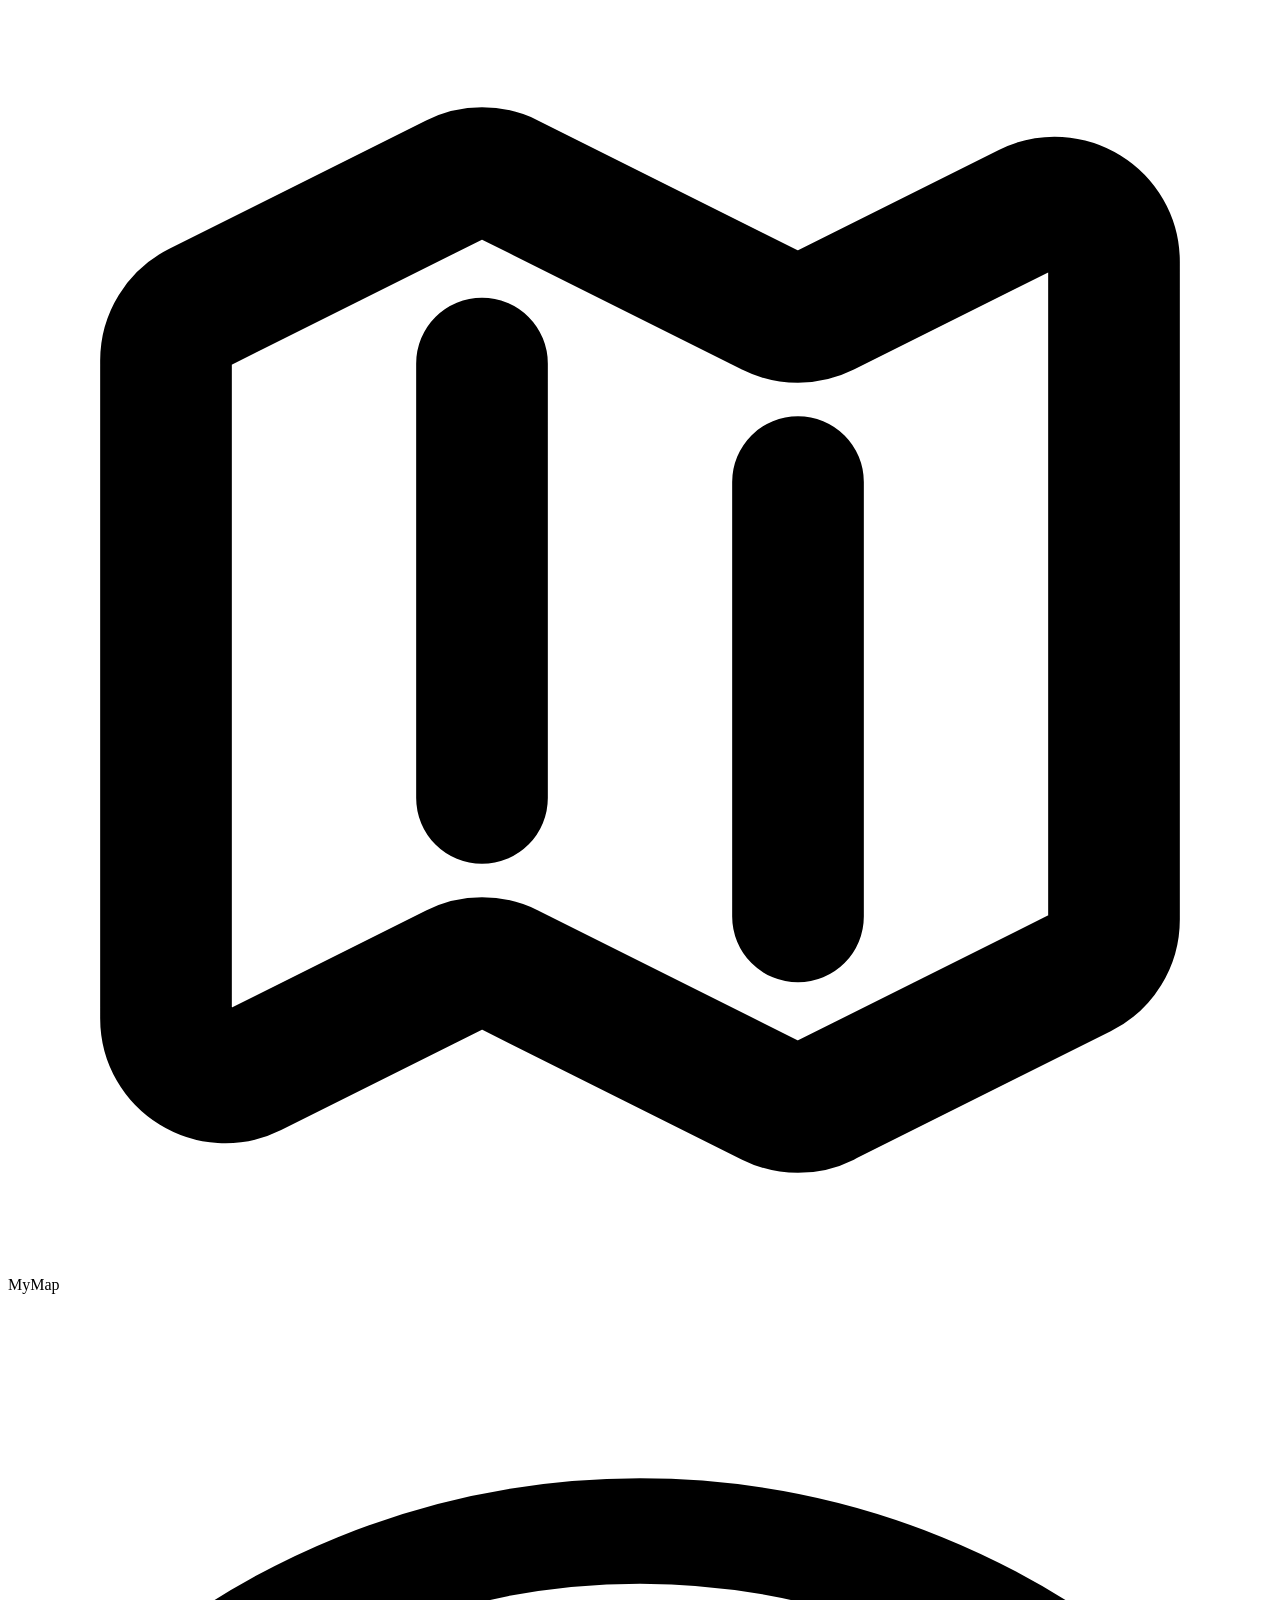
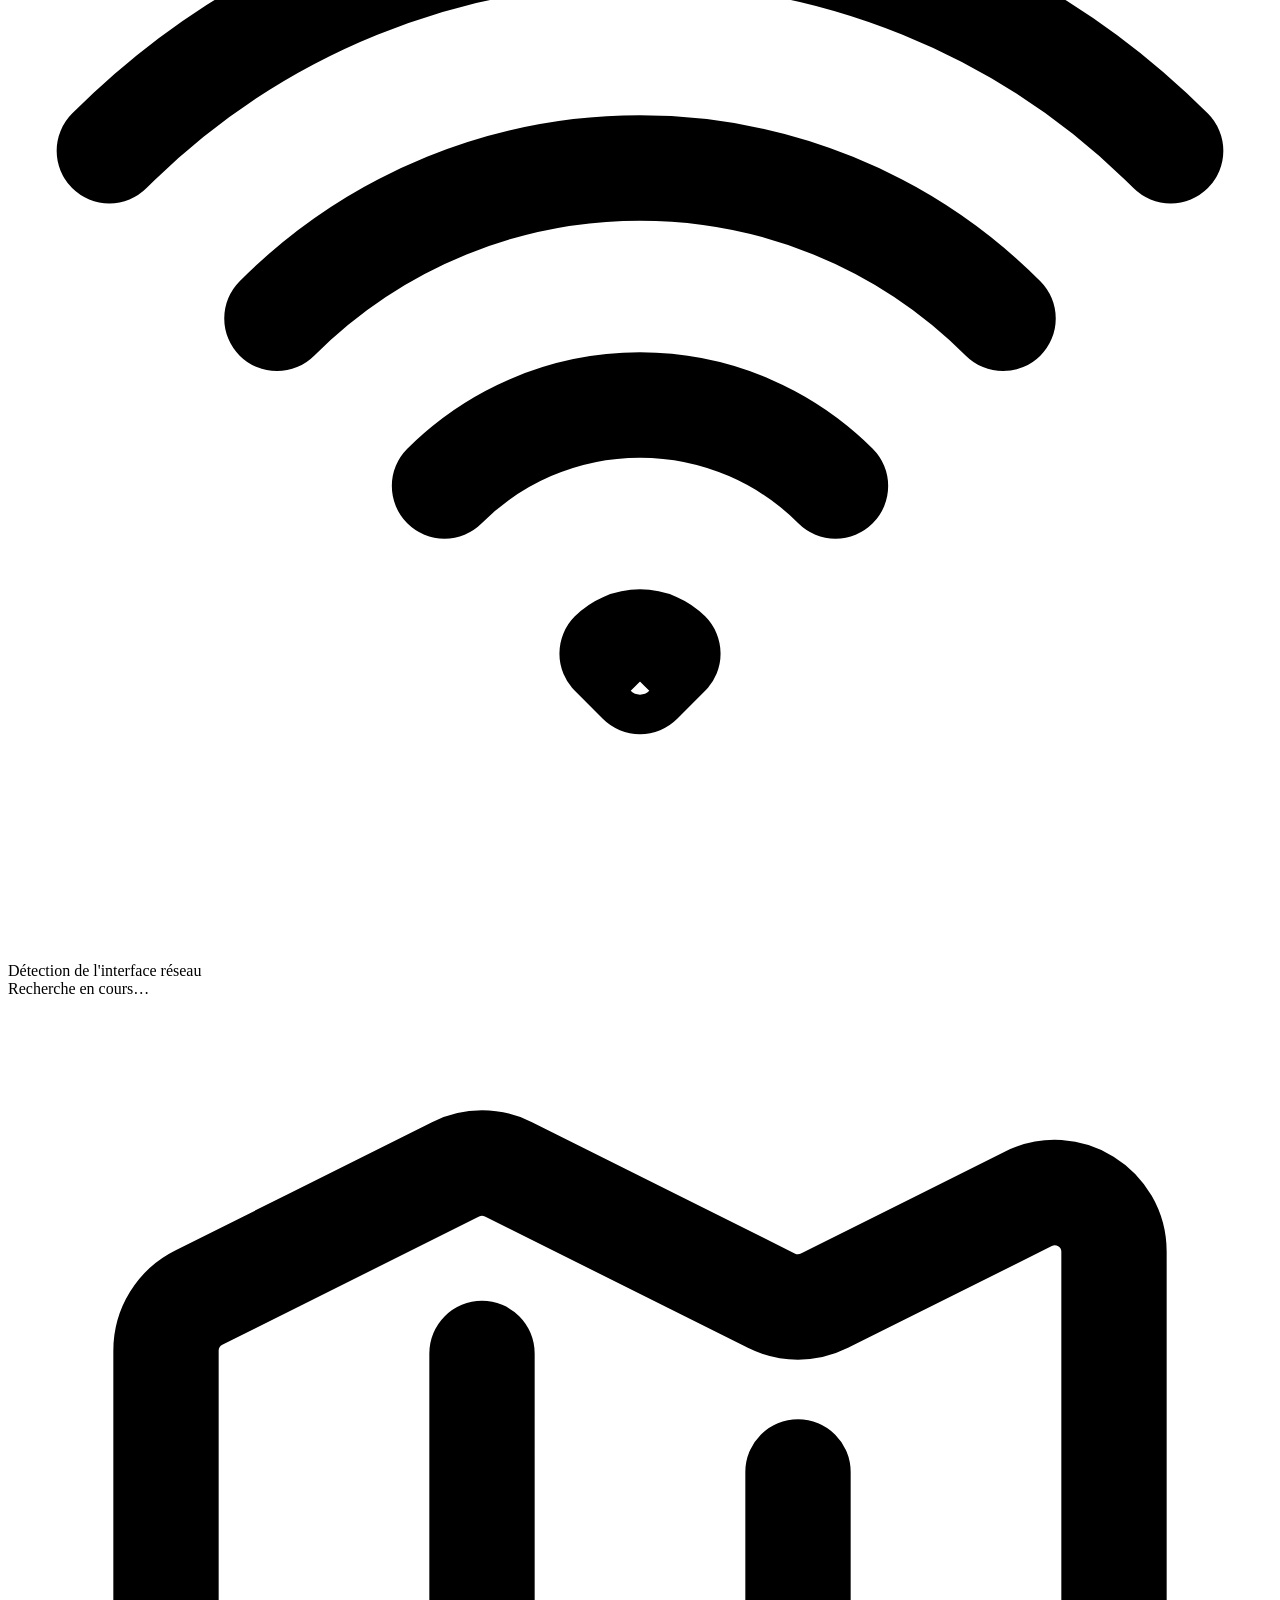
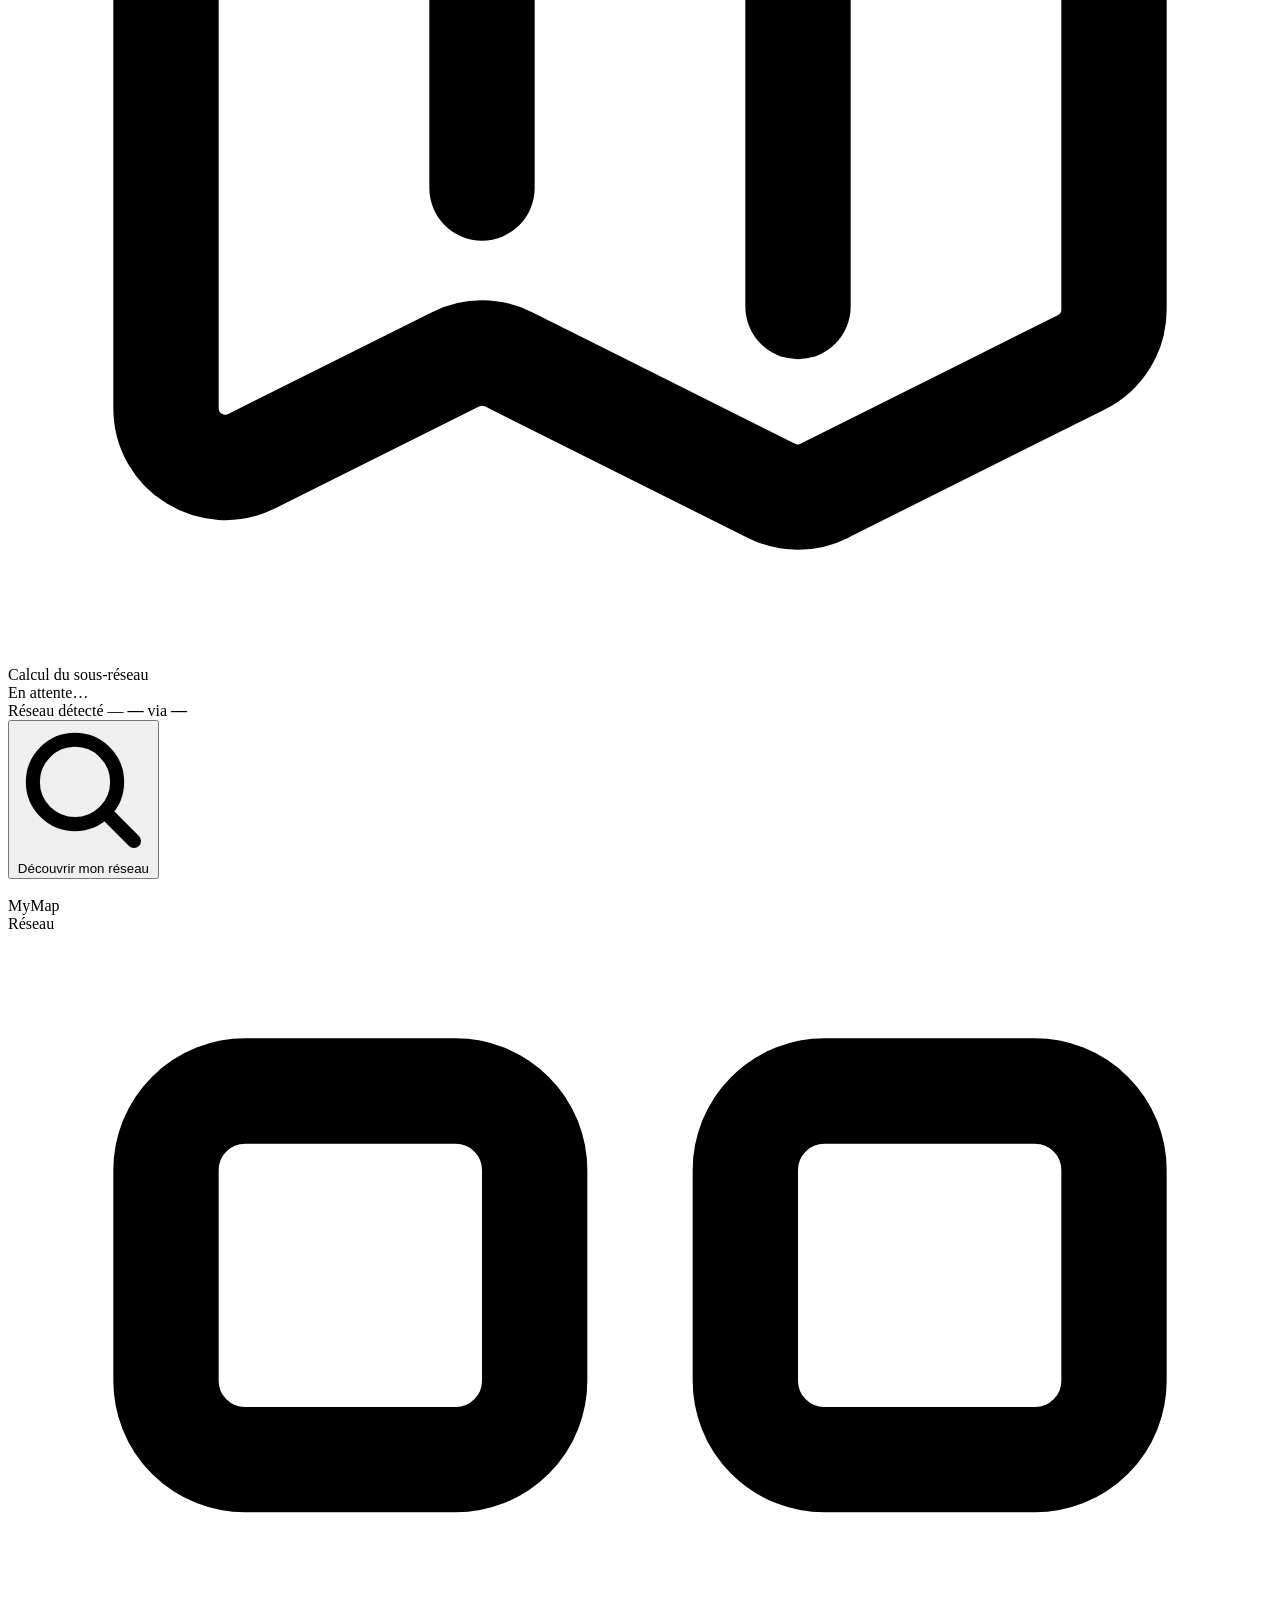
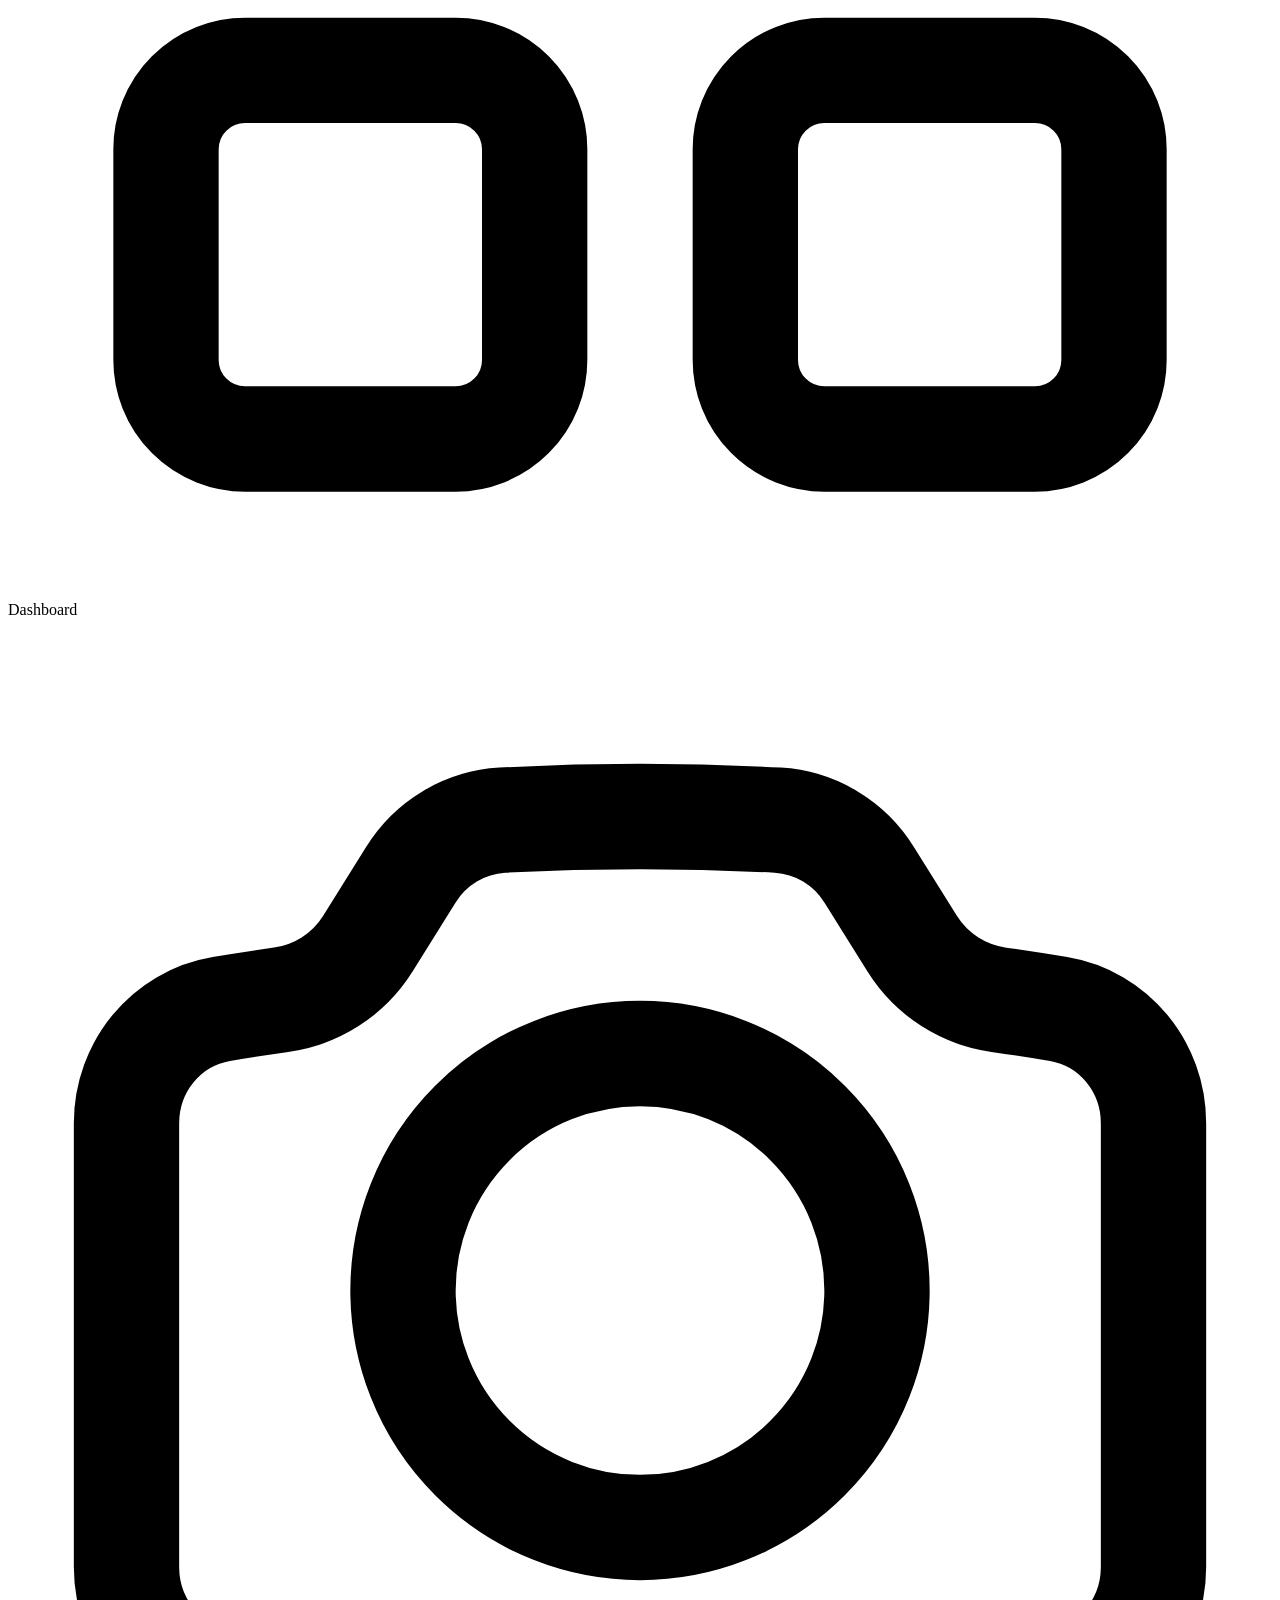
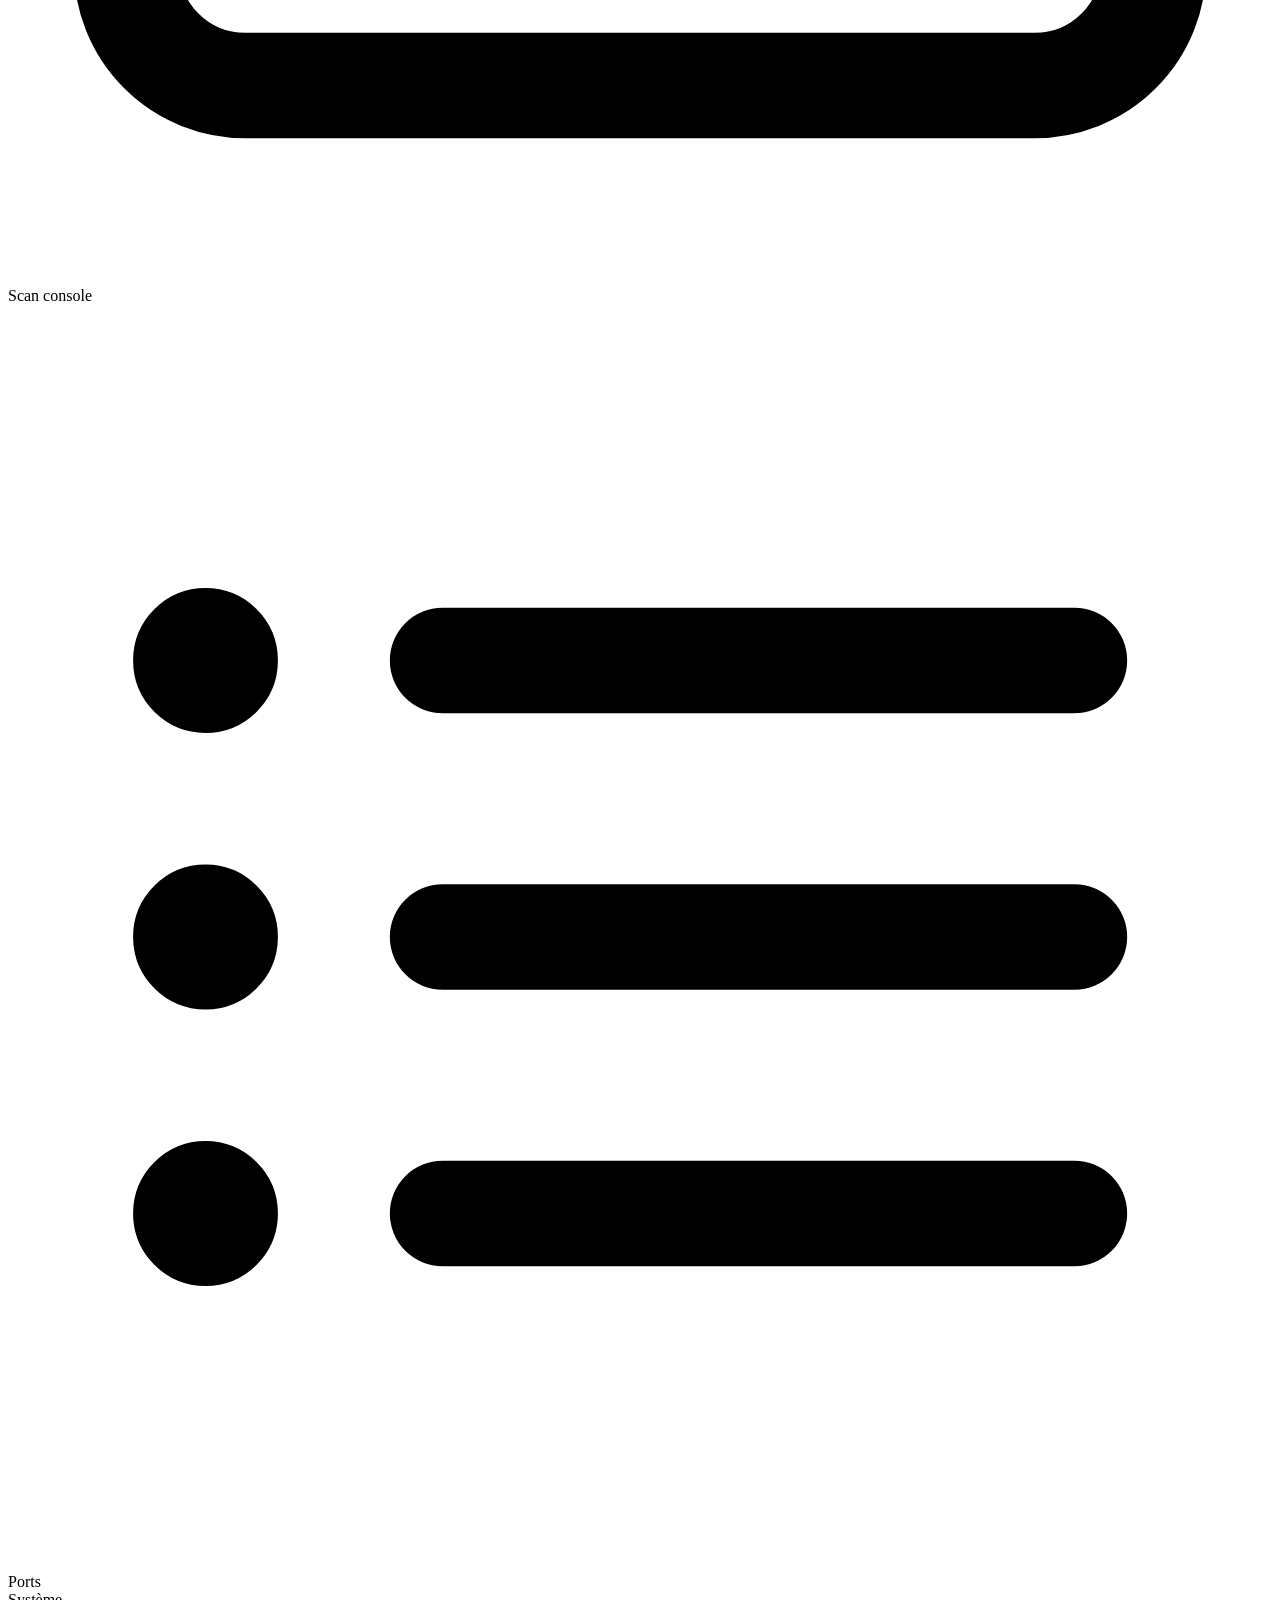
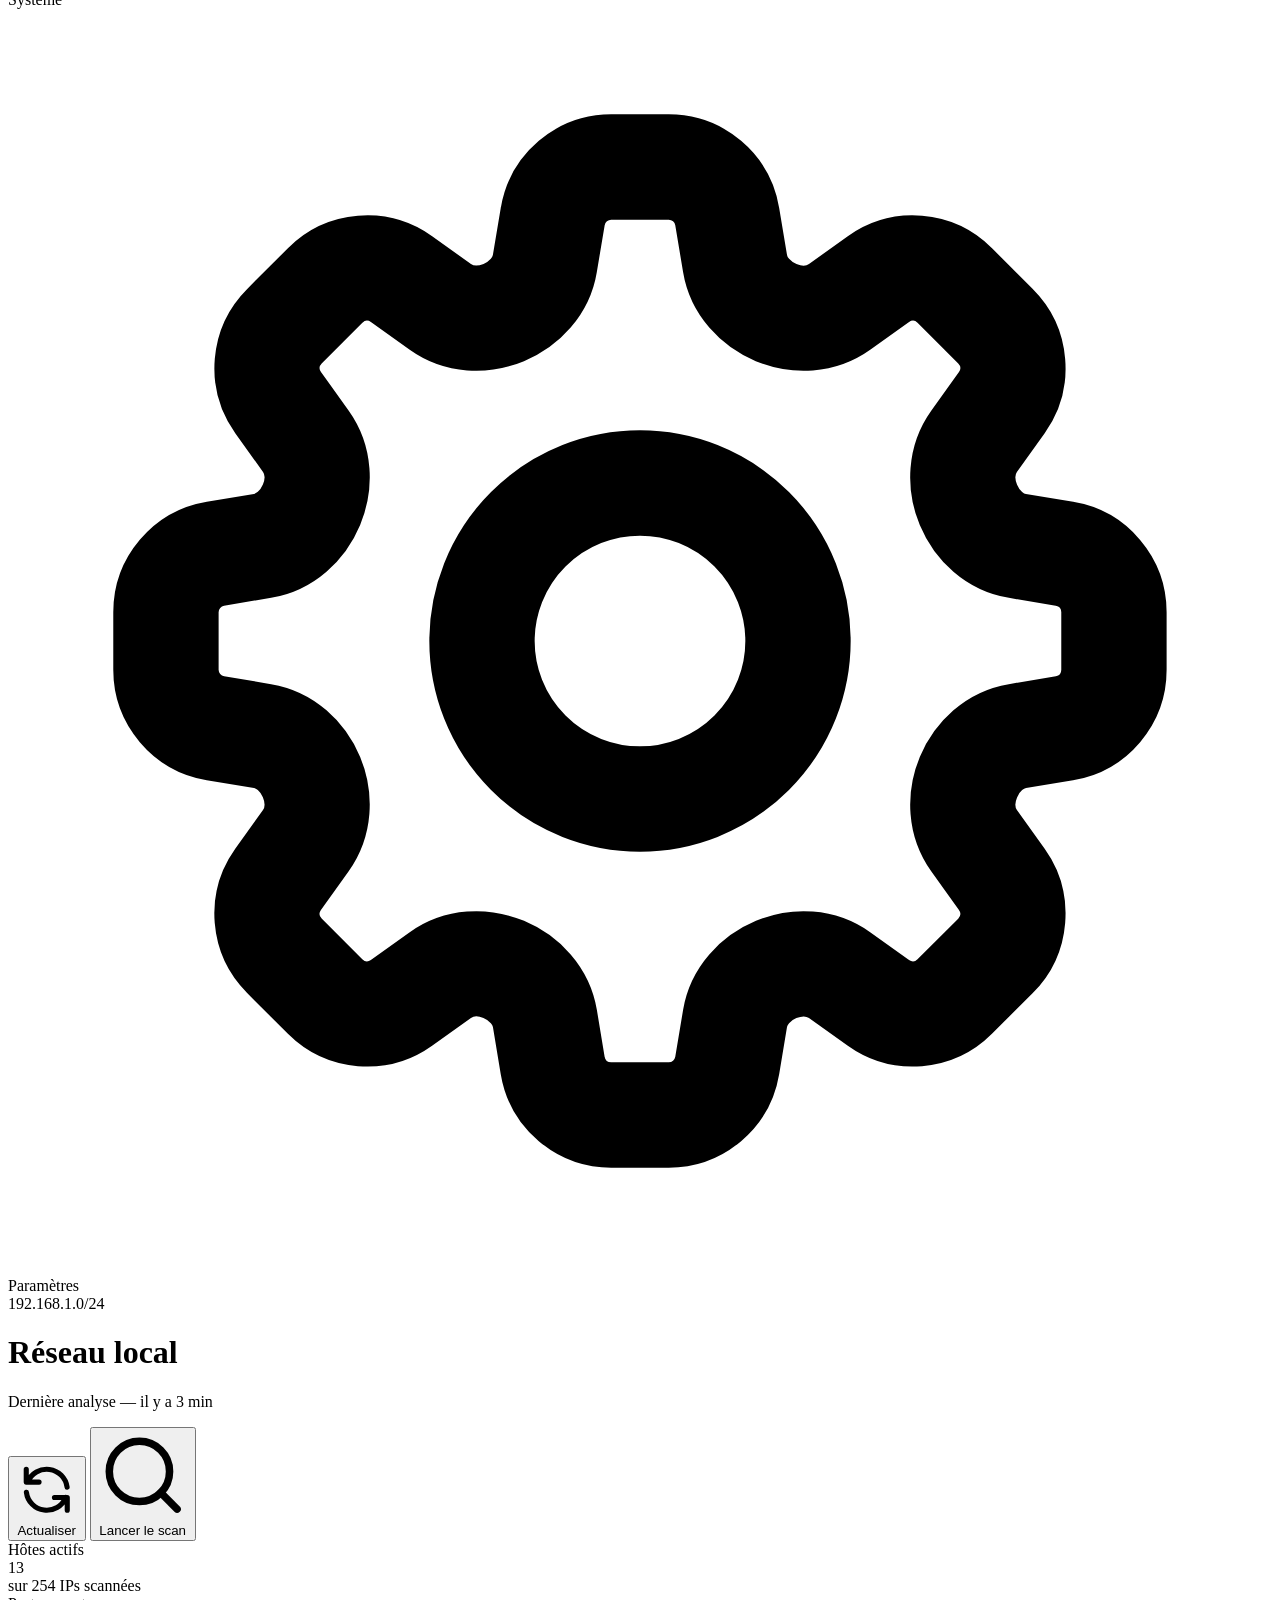
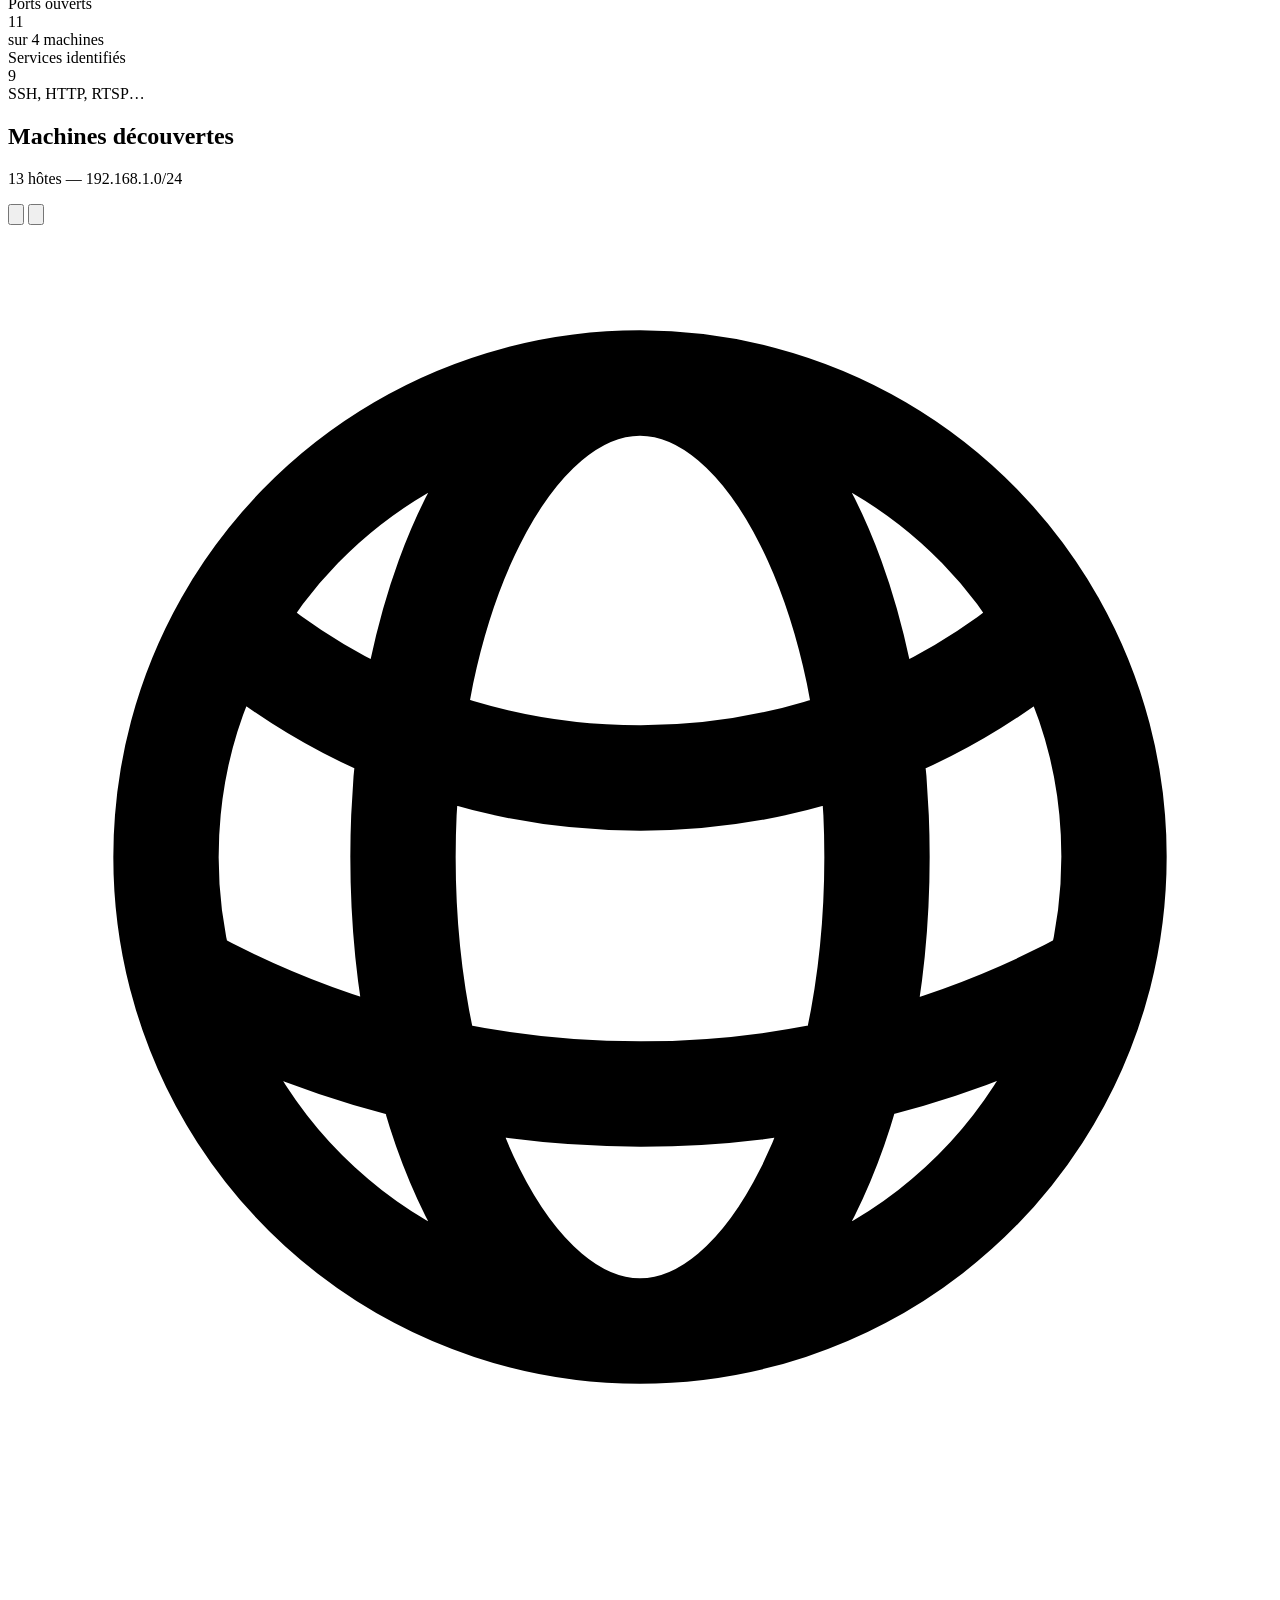
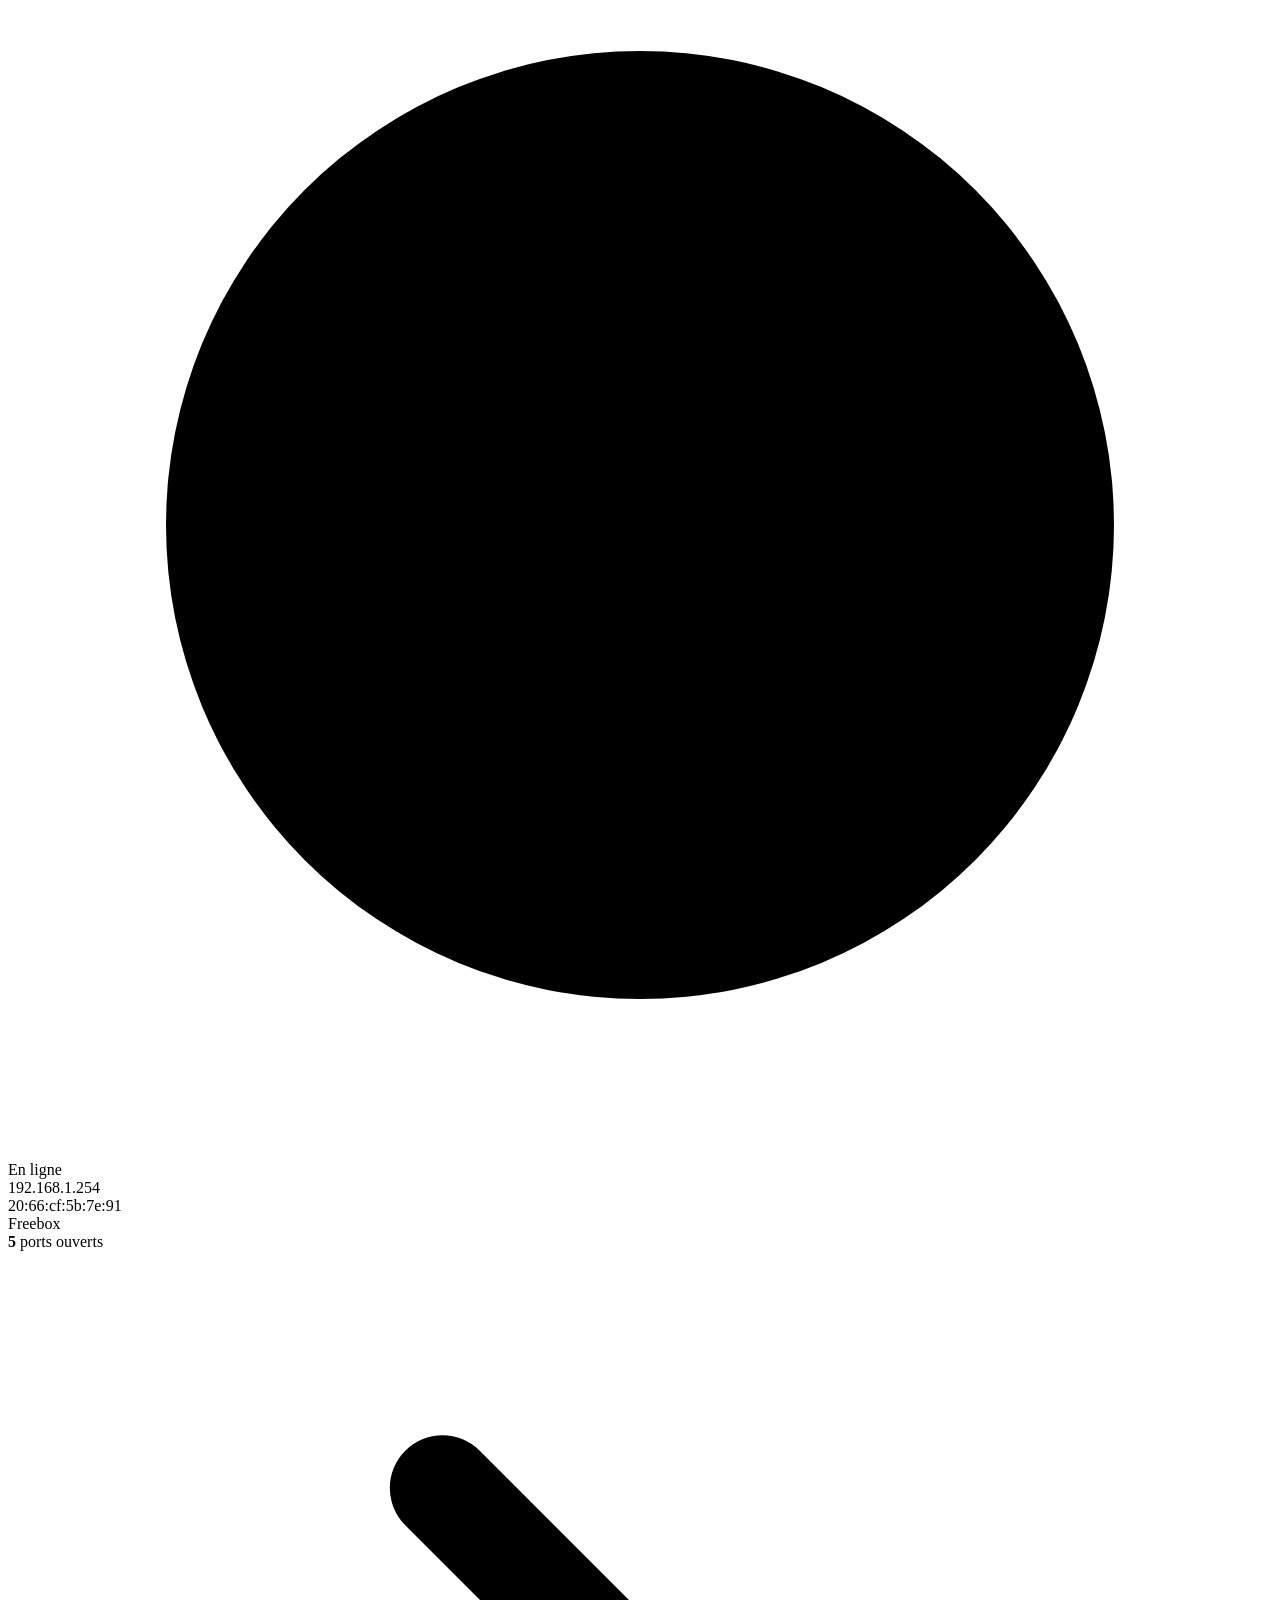
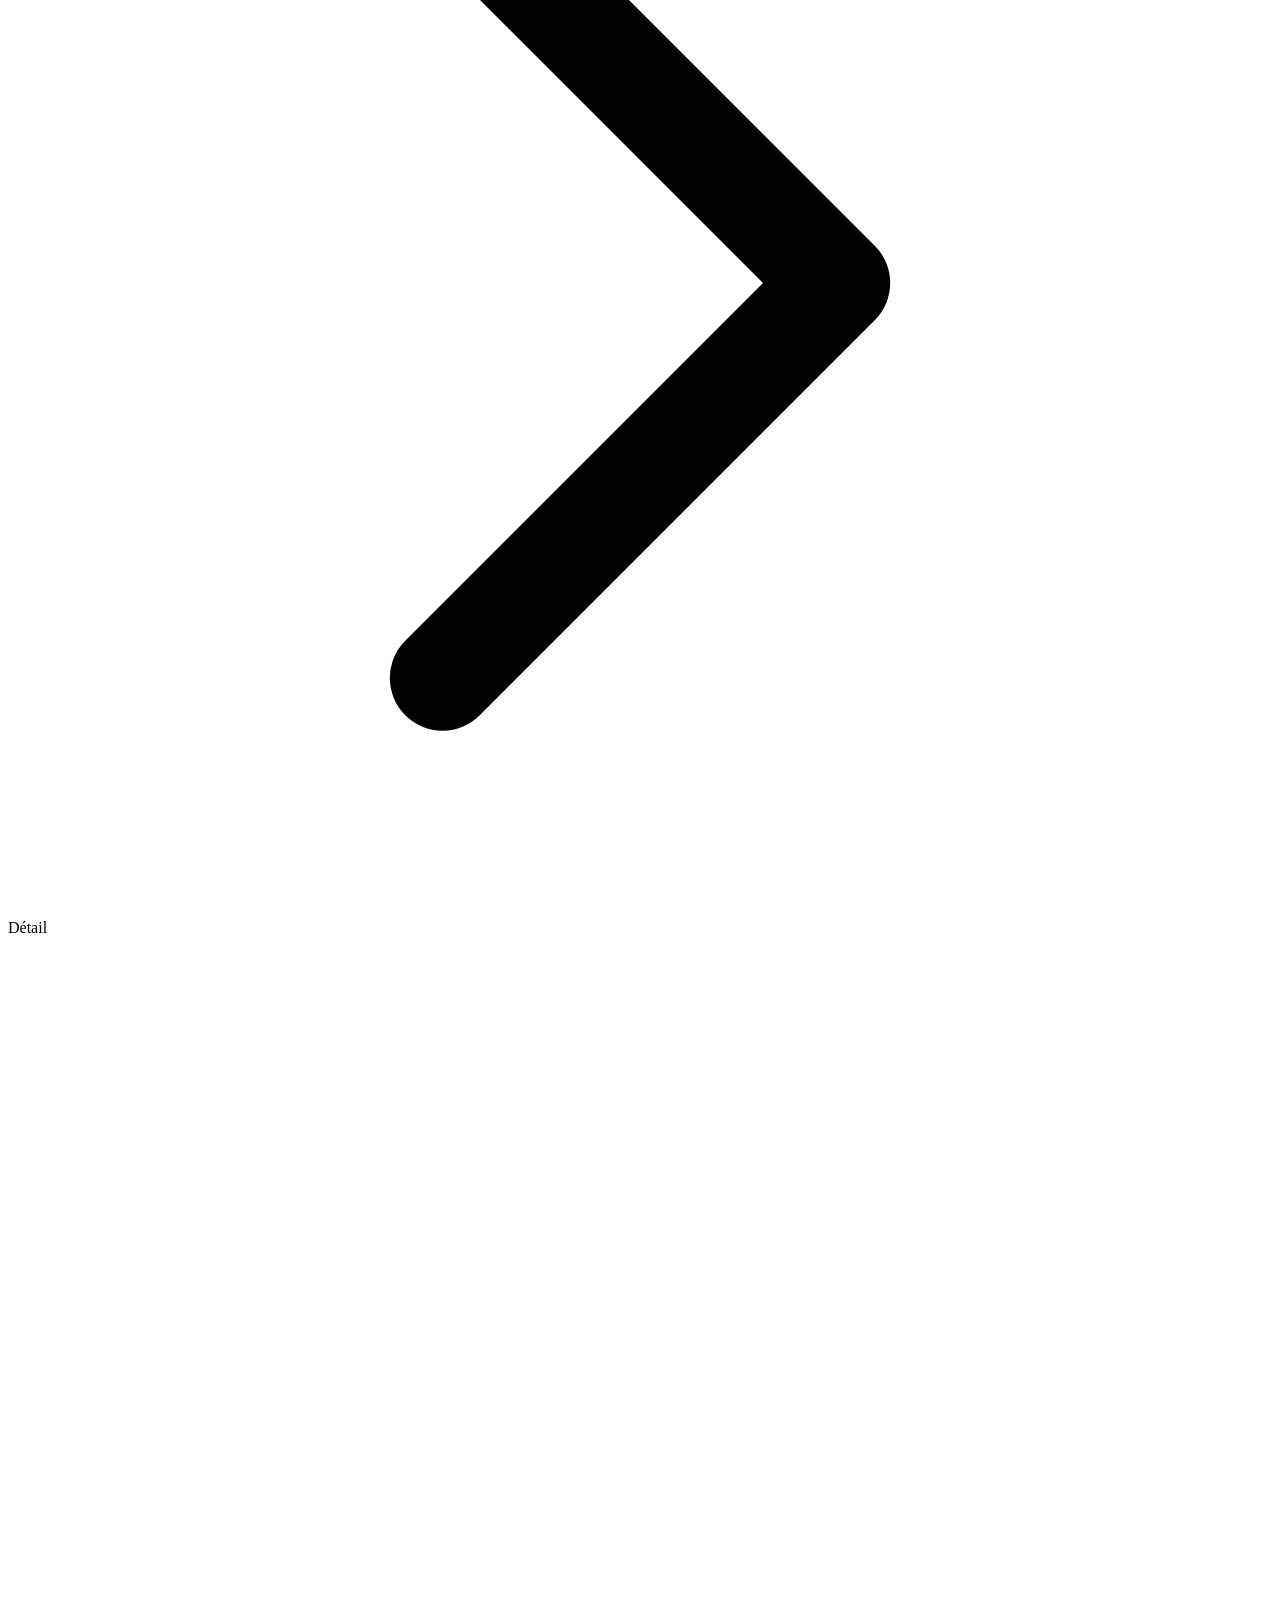
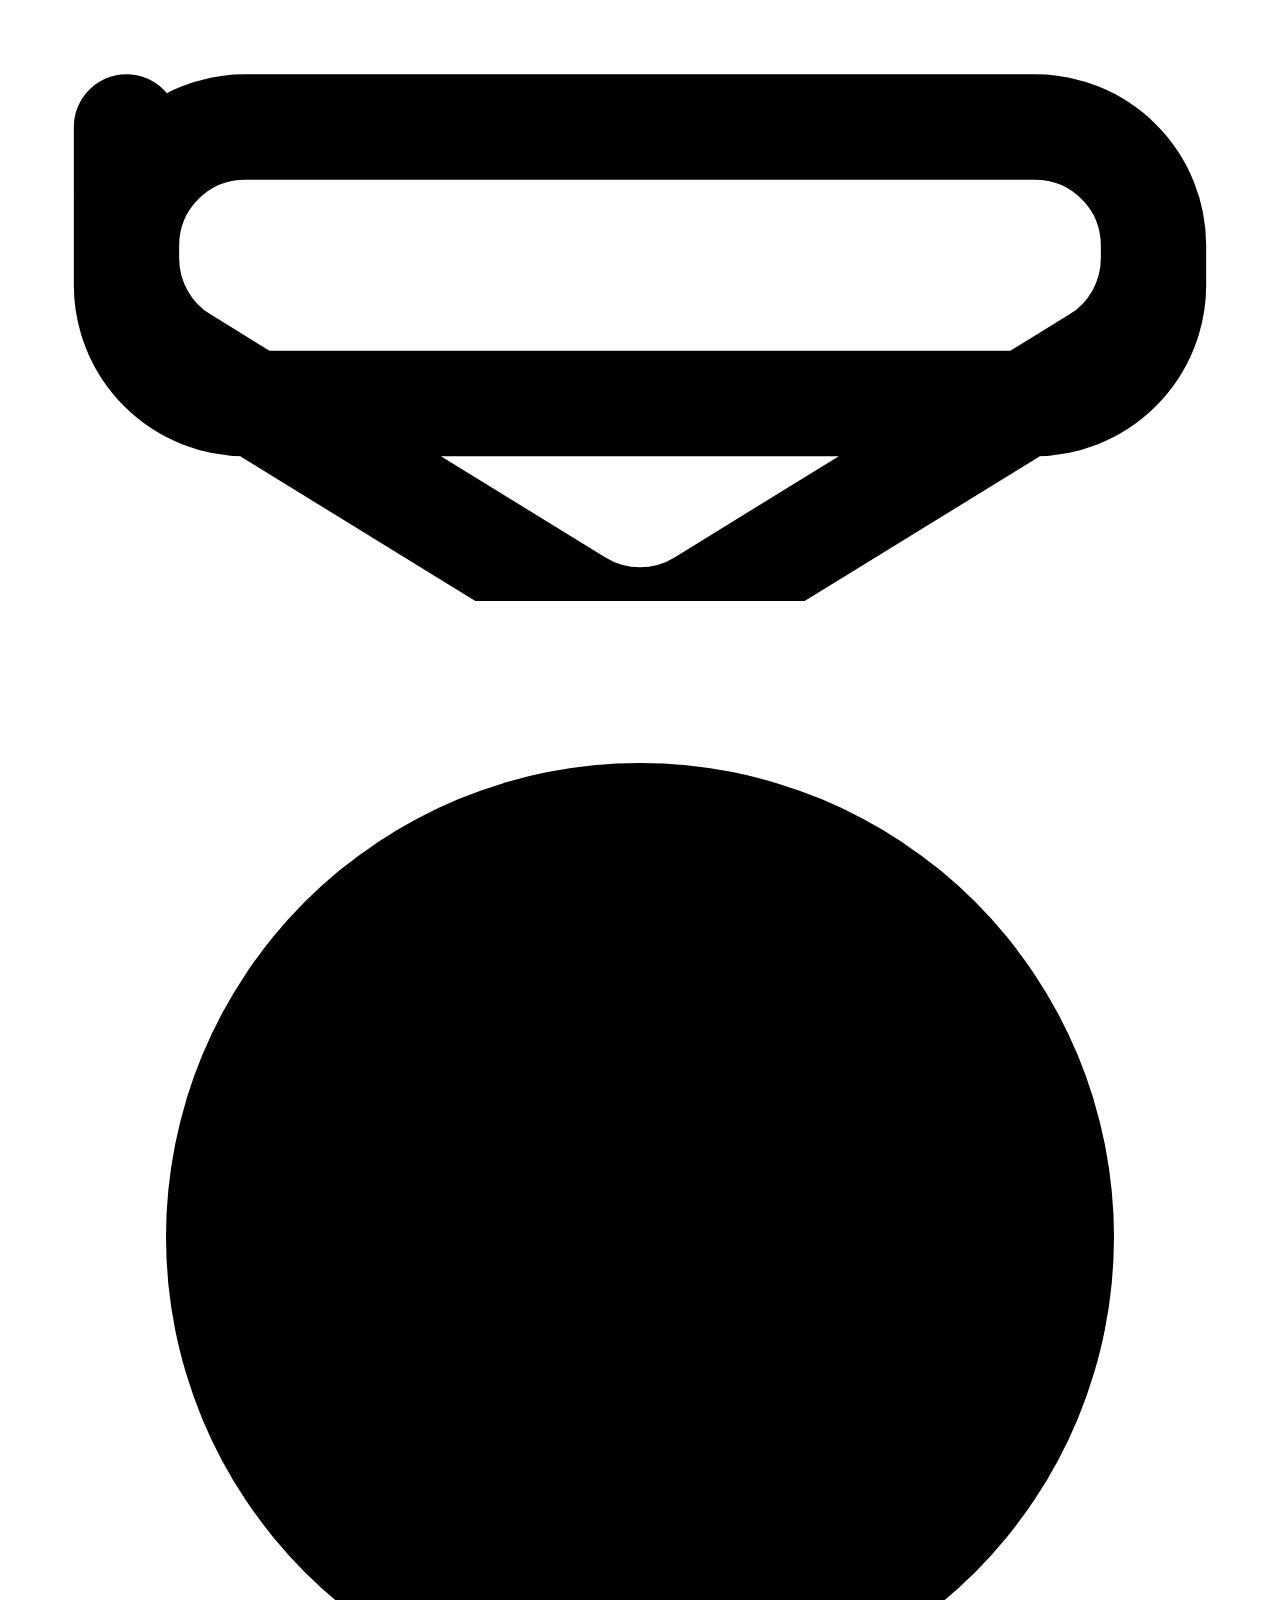
==== commit 14bbdb30: "JS Loading Page" ====
--- a/web/index.html
+++ b/web/index.html
@@ -51,18 +51,6 @@
       <div class="splash-step-spinner" id="step2-spin" style="opacity:0"></div>
     </div>
 
-    <!-- Step 3 -->
-    <div class="splash-step" id="step3">
-      <div class="splash-step-icon step-pending" id="step3-icon">
-        <svg fill="none" viewBox="0 0 24 24" stroke="currentColor" stroke-width="2"><path stroke-linecap="round" stroke-linejoin="round" d="M9 12.75L11.25 15 15 9.75M21 12a9 9 0 11-18 0 9 9 0 0118 0z"/></svg>
-      </div>
-      <div class="splash-step-body">
-        <div class="splash-step-label">Vérification des dépendances</div>
-        <div class="splash-step-value" id="step3-val">En attente…</div>
-      </div>
-      <div class="splash-step-spinner" id="step3-spin" style="opacity:0"></div>
-    </div>
-
     <!-- Network result pill -->
     <div class="network-detected" id="netPill">
       <div class="network-detected-dot"></div>
@@ -75,9 +63,8 @@
         <svg fill="none" viewBox="0 0 24 24" stroke="currentColor" stroke-width="2.5">
           <path stroke-linecap="round" stroke-linejoin="round" d="M21 21l-5.197-5.197m0 0A7.5 7.5 0 105.196 5.196a7.5 7.5 0 0010.607 10.607z"/>
         </svg>
-        Lancer le premier scan
+        Découvrir mon réseau
       </button>
-      <p class="splash-hint">Scanner le réseau 192.168.1.0/24</p>
     </div>
   </div>
 </div>
